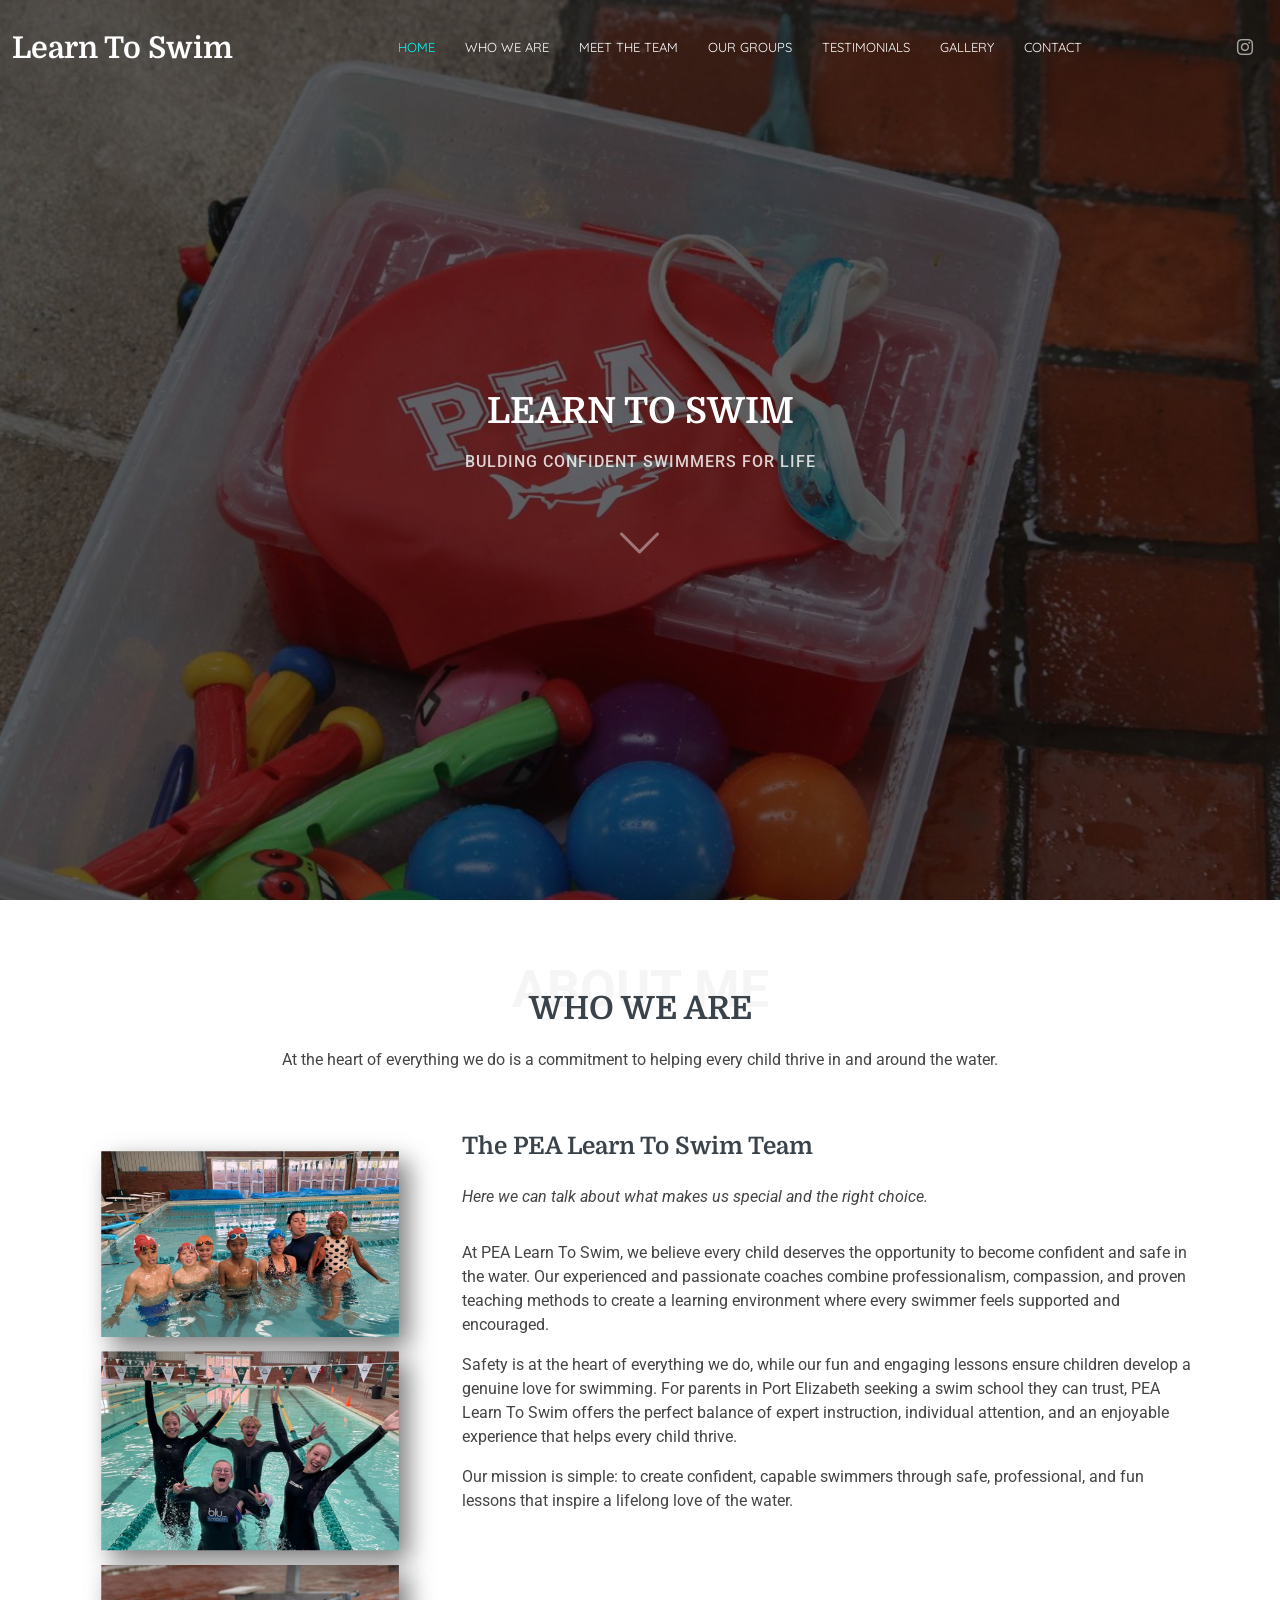
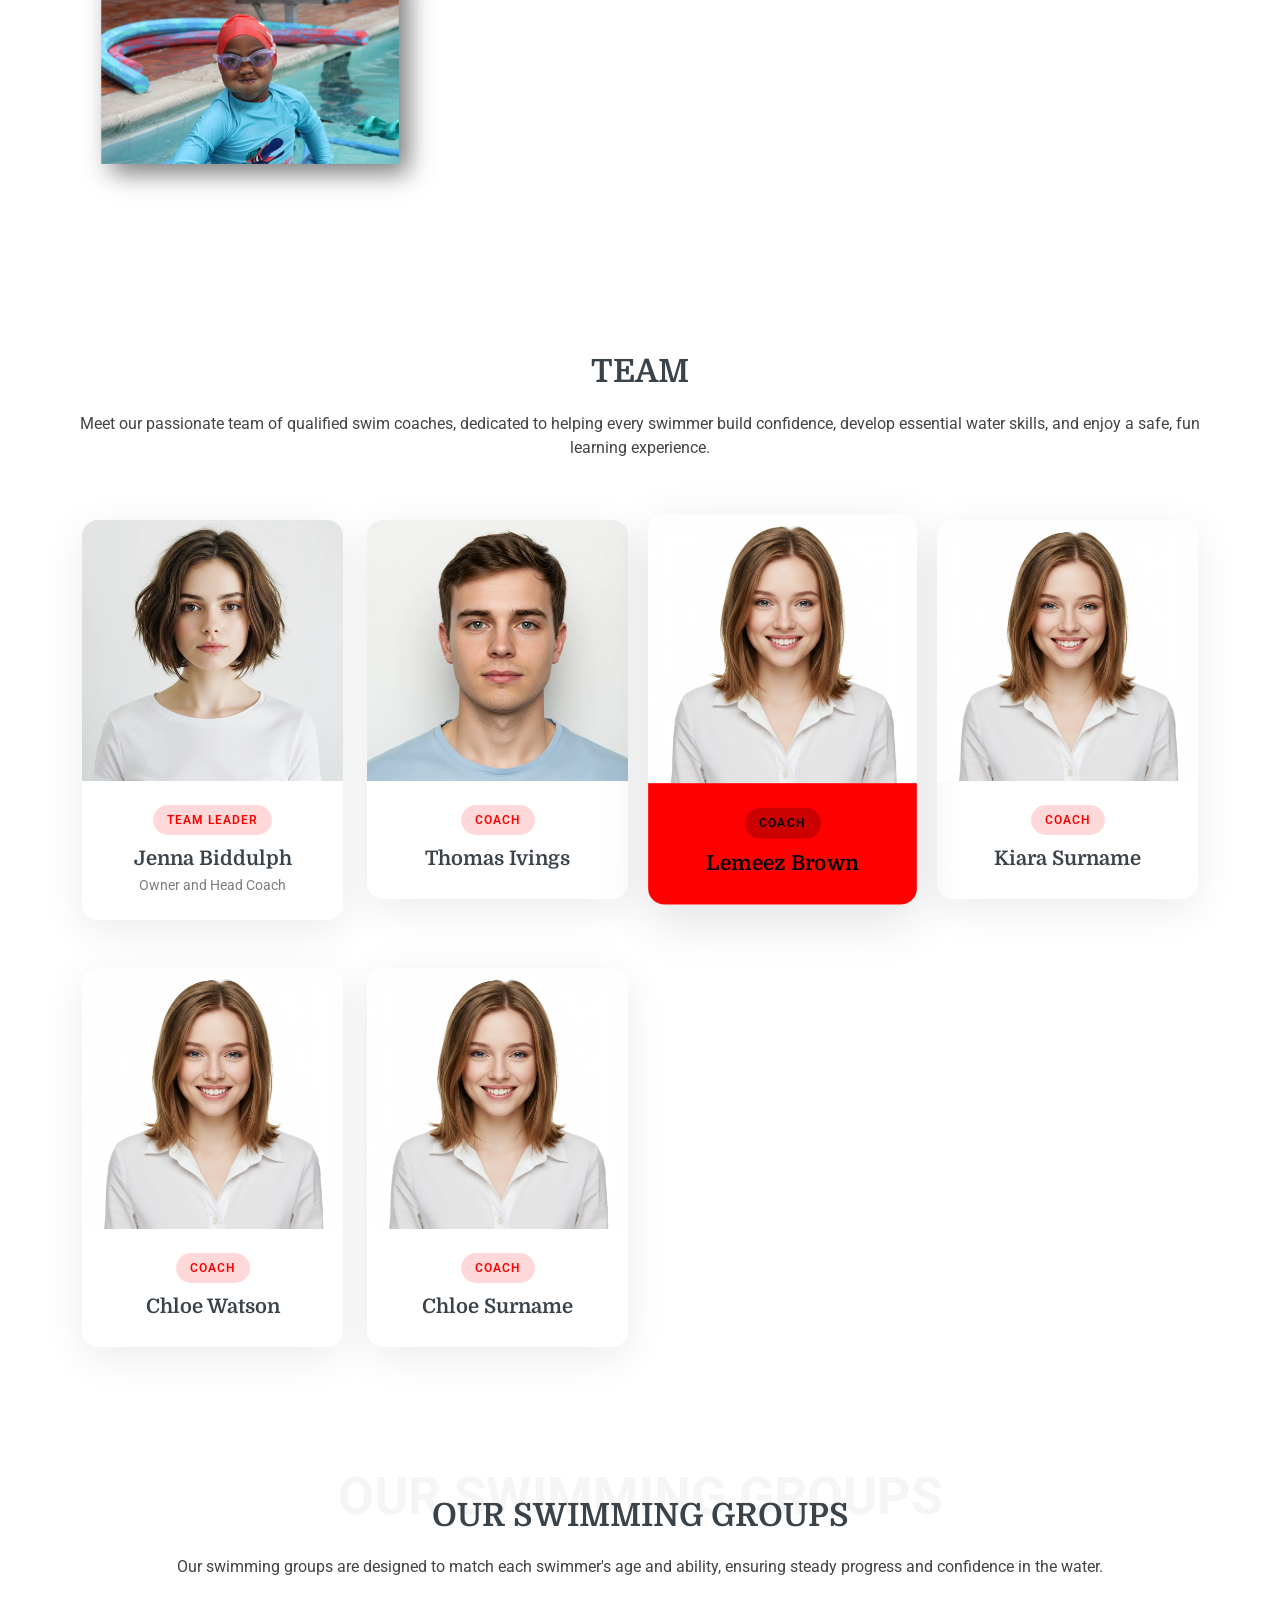
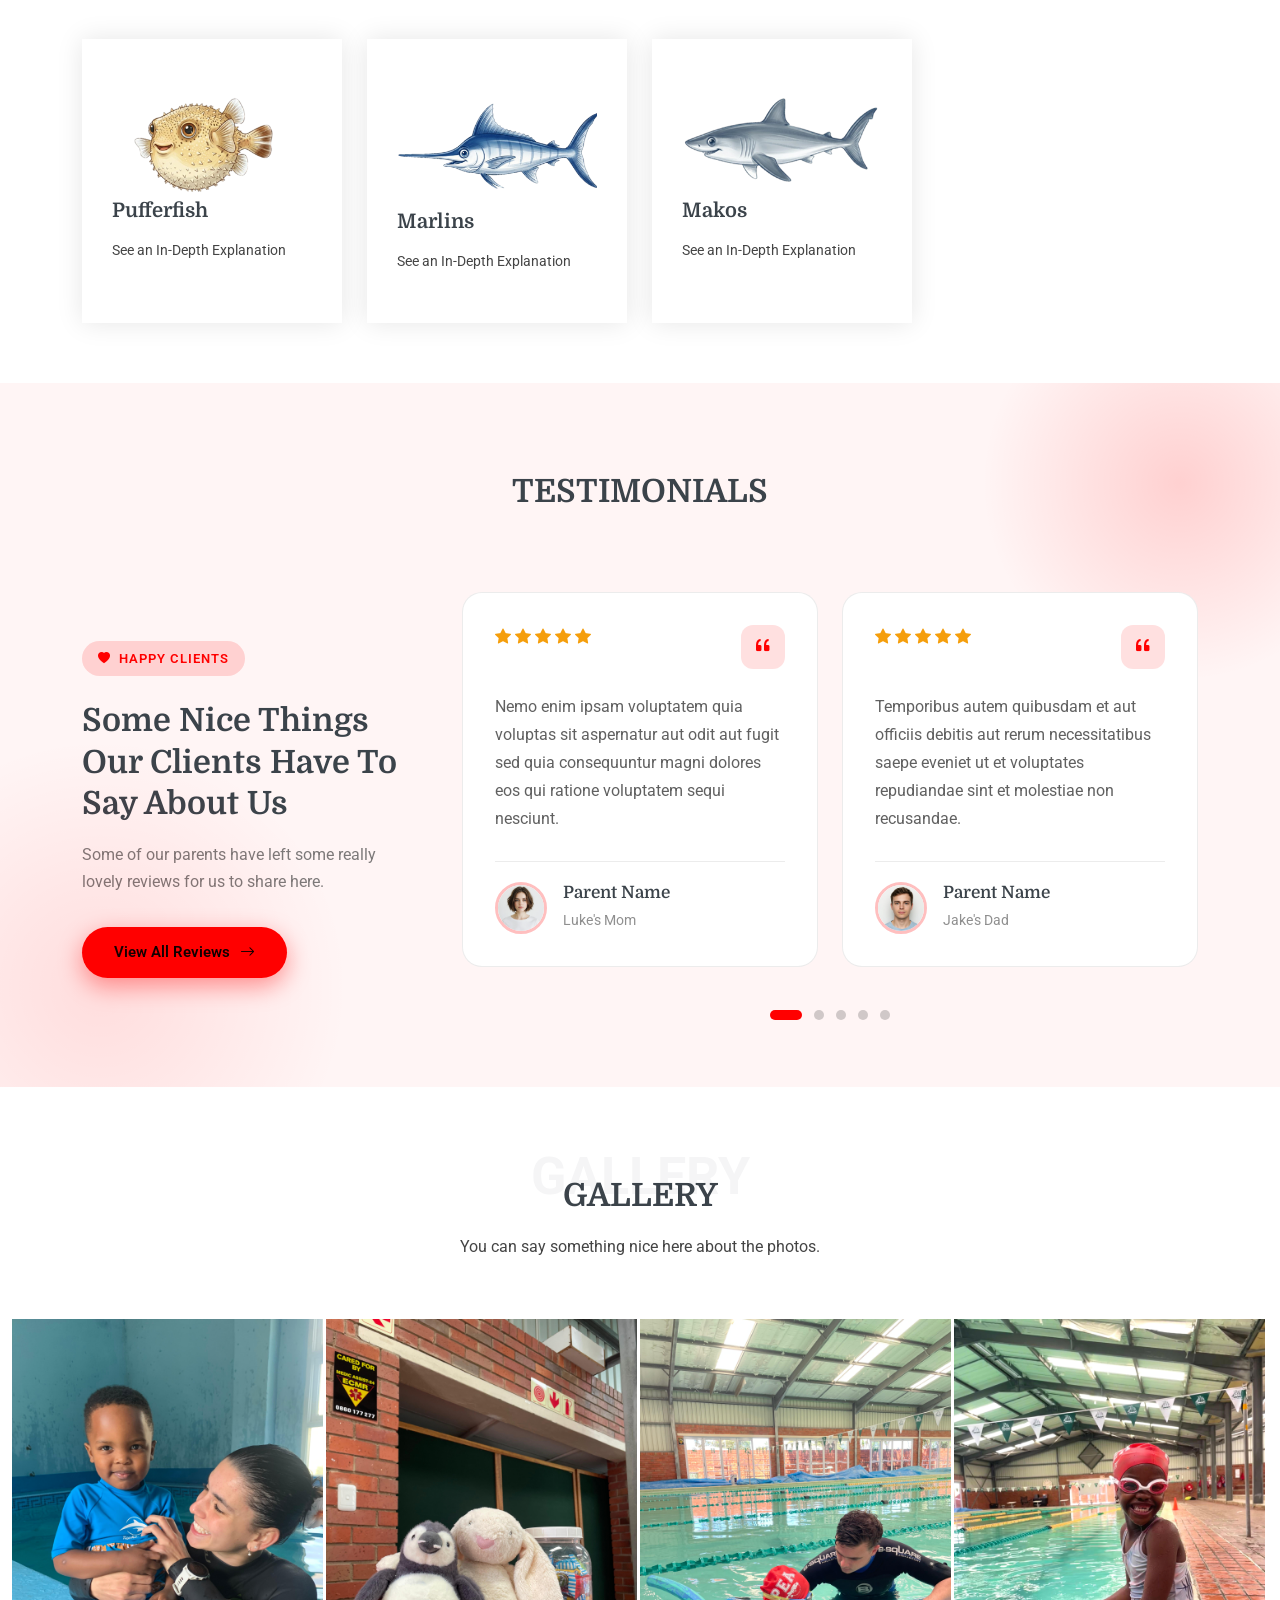
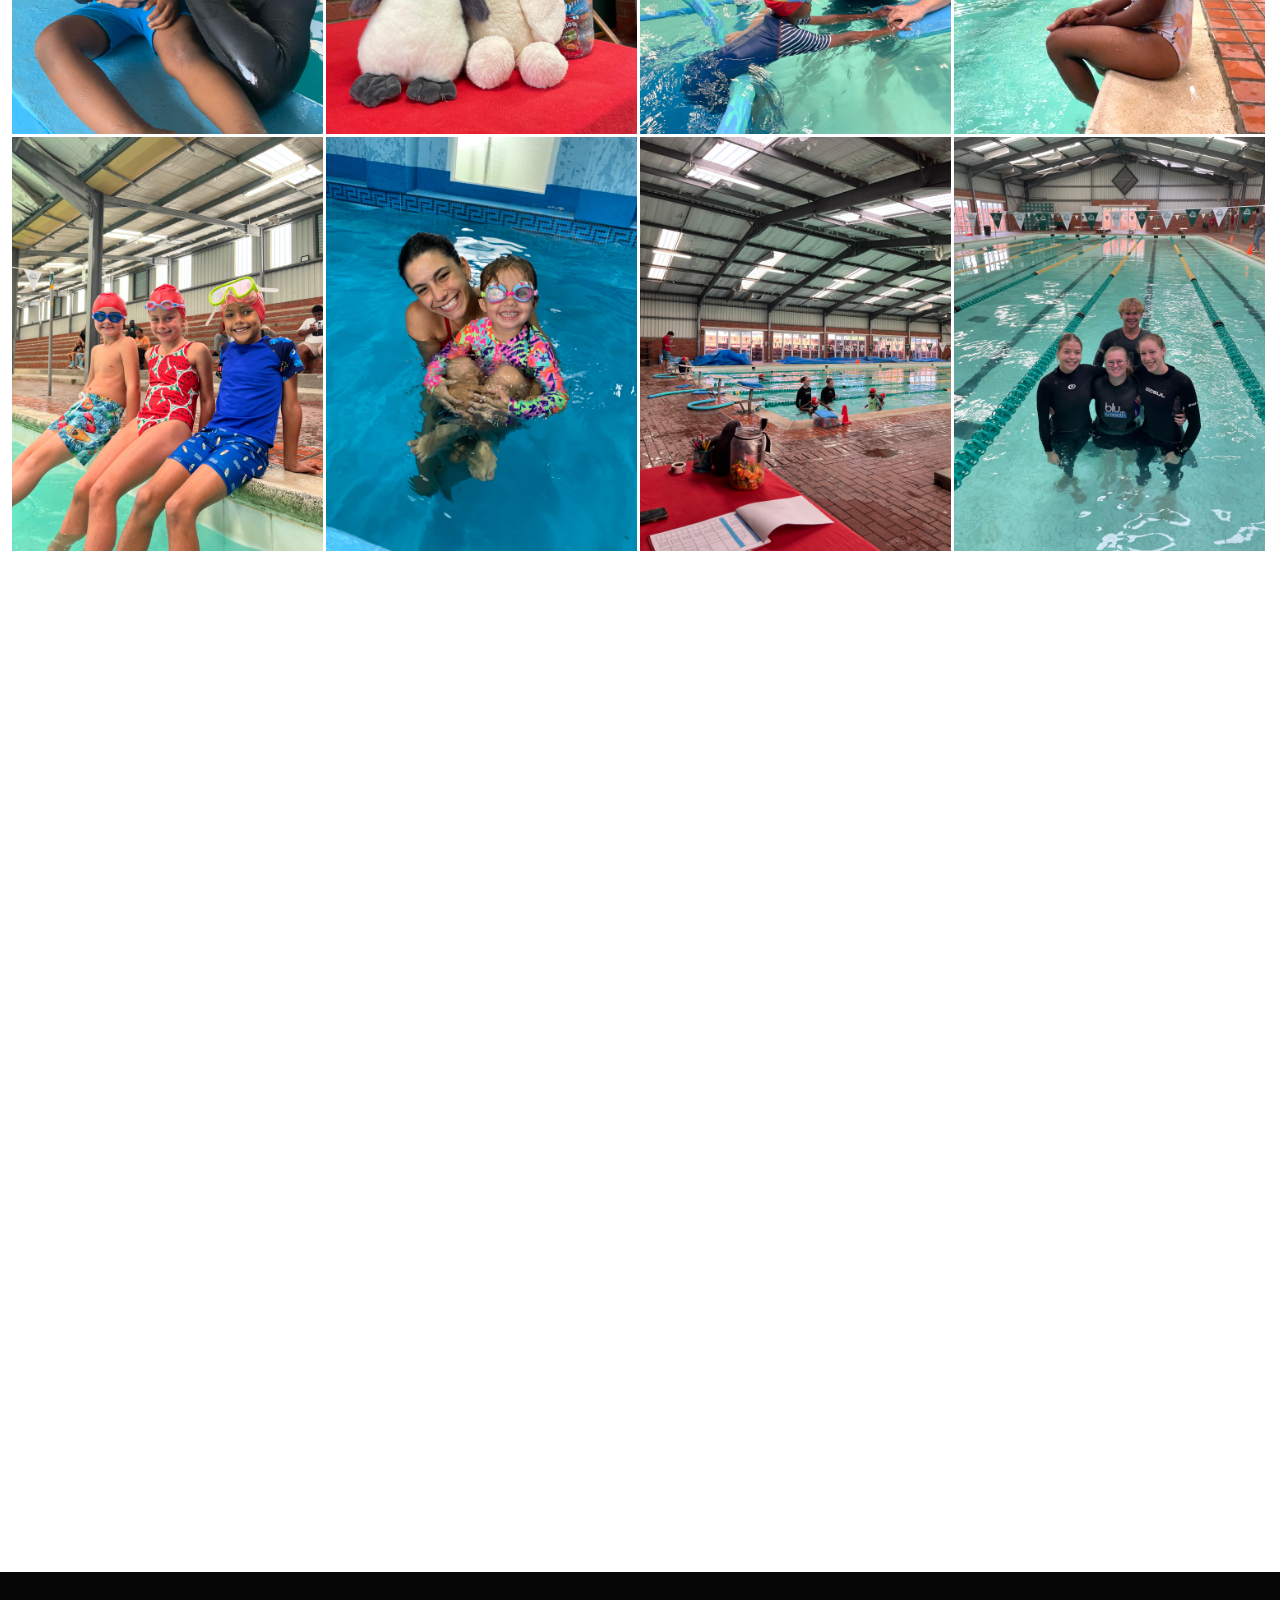
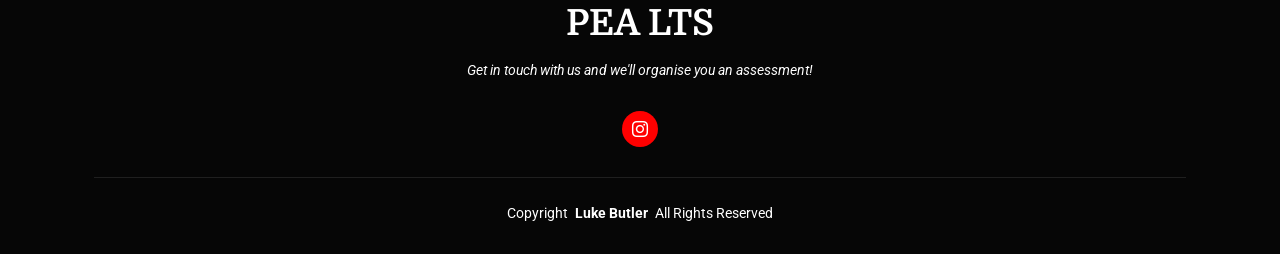
==== index.html @ 2eb9804d "first commit" ====
<!doctype html>
<html lang="en">
  <head>
    <meta charset="utf-8" />
    <meta content="width=device-width, initial-scale=1.0" name="viewport" />
    <title>PEA Learn To Swim</title>
    <meta name="description" content="" />
    <meta name="keywords" content="" />

    <!-- Favicons -->
    <link href="assets/img/iconPEA.png" rel="icon" />
    <link href="assets/img/iconPEA.png" rel="apple-touch-icon" />

    <!-- Fonts -->
    <link href="https://fonts.googleapis.com" rel="preconnect" />
    <link href="https://fonts.gstatic.com" rel="preconnect" crossorigin />
    <link
      href="https://fonts.googleapis.com/css2?family=Roboto:ital,wght@0,100;0,300;0,400;0,500;0,700;0,900;1,100;1,300;1,400;1,500;1,700;1,900&family=Quicksand:wght@300;400;500;600;700&family=Domine:wght@400;500;600;700&display=swap"
      rel="stylesheet"
    />

    <!-- Vendor CSS Files -->
    <link
      href="assets/vendor/bootstrap/css/bootstrap.min.css"
      rel="stylesheet"
    />
    <link
      href="assets/vendor/bootstrap-icons/bootstrap-icons.css"
      rel="stylesheet"
    />
    <link href="assets/vendor/aos/aos.css" rel="stylesheet" />
    <link href="assets/vendor/swiper/swiper-bundle.min.css" rel="stylesheet" />
    <link
      href="assets/vendor/glightbox/css/glightbox.min.css"
      rel="stylesheet"
    />

    <!-- Main CSS File -->
    <link href="assets/css/main.css" rel="stylesheet" />

    <!-- =======================================================
  * Template Name: Laura
  * Template URL: https://bootstrapmade.com/laura-free-creative-bootstrap-theme/
  * Updated: Aug 07 2024 with Bootstrap v5.3.3
  * Author: BootstrapMade.com
  * License: https://bootstrapmade.com/license/
  ======================================================== -->
  </head>

  <body class="index-page">
    <header id="header" class="header d-flex align-items-center fixed-top">
      <div
        class="container-fluid position-relative d-flex align-items-center justify-content-between"
      >
        <a
          href="index.html"
          class="logo d-flex align-items-center me-auto me-xl-0"
        >
          <!-- Uncomment the line below if you also wish to use an image logo -->
          <!-- <img src="assets/img/logo.png" alt=""> -->
          <h1 class="sitename">Learn To Swim</h1>
        </a>

        <nav id="navmenu" class="navmenu">
          <ul>
            <li><a href="#hero" class="active">Home</a></li>
            <li><a href="#about">Who We Are</a></li>
            <li><a href="#resume">Meet the Team</a></li>
            <li><a href="#services">Our Groups</a></li>
            <li><a href="#testimonials">Testimonials</a></li>
            <li><a href="#gallery">Gallery</a></li>
            <li><a href="#contact">Contact</a></li>
          </ul>
          <i class="mobile-nav-toggle d-xl-none bi bi-list"></i>
        </nav>

        <div class="header-social-links">
          <a
            href="https://www.instagram.com/pea_learn_to_swim/"
            class="instagram"
            ><i class="bi bi-instagram"></i
          ></a>
        </div>
      </div>
    </header>

    <main class="main">
      <!-- Hero Section -->
      <section id="hero" class="hero section dark-background">
        <img src="assets/img/big.jpeg" alt="" data-aos="fade-in" />

        <div
          class="container text-center"
          data-aos="fade-up"
          data-aos-delay="100"
        >
          <h2>LEARN TO SWIM</h2>
          <p>BULDING CONFIDENT SWIMMERS FOR LIFE</p>
          <a href="#about" class="btn-scroll" title="Scroll Down"
            ><i class="bi bi-chevron-down"></i
          ></a>
        </div>
      </section>
      <!-- /Hero Section -->

      <!-- About Section -->
      <section id="about" class="about section">
        <!-- Section Title -->
        <div class="container section-title" data-aos="fade-up">
          <span class="description-title">About me</span>
          <h2>Who We Are</h2>
          <p>
            At the heart of everything we do is a commitment to helping every
            child thrive in and around the water.
          </p>
        </div>
        <!-- End Section Title -->

        <div class="container" data-aos="fade-up" data-aos-delay="100">
          <div class="row gy-4 justify-content-center">
            <div class="col-lg-4">
              <img src="assets/img/aboutFull.png" class="img-fluid" alt="" />
            </div>
            <div class="col-lg-8 content">
              <h2>The PEA Learn To Swim Team</h2>
              <p class="fst-italic py-3">
                Here we can talk about what makes us special and the right
                choice.
              </p>
              <p>
                At PEA Learn To Swim, we believe every child deserves the
                opportunity to become confident and safe in the water. Our
                experienced and passionate coaches combine professionalism,
                compassion, and proven teaching methods to create a learning
                environment where every swimmer feels supported and encouraged.
              </p>
              <p>
                Safety is at the heart of everything we do, while our fun and
                engaging lessons ensure children develop a genuine love for
                swimming. For parents in Port Elizabeth seeking a swim school
                they can trust, PEA Learn To Swim offers the perfect balance of
                expert instruction, individual attention, and an enjoyable
                experience that helps every child thrive.
              </p>
              <p>
                Our mission is simple: to create confident, capable swimmers
                through safe, professional, and fun lessons that inspire a
                lifelong love of the water.
              </p>
            </div>
          </div>
        </div>
      </section>
      <!-- /About Section -->

      <!-- Team Section -->
      <section id="resume" class="team section">
        <!-- Section Title -->
        <div class="container section-title" data-aos="fade-up">
          <h2>Team</h2>
          <p>
            Meet our passionate team of qualified swim coaches, dedicated to
            helping every swimmer build confidence, develop essential water
            skills, and enjoy a safe, fun learning experience.
          </p>
        </div>
        <!-- End Section Title -->

        <div class="container" data-aos="fade-up" data-aos-delay="100">
          <div class="row gy-5">
            <!-- Team Member 1 -->
            <div
              class="col-lg-3 col-md-6"
              data-aos="fade-up"
              data-aos-delay="100"
            >
              <div class="team-card">
                <div class="member-img">
                  <img
                    src="assets/img/person/person-f-2.webp"
                    class="img-fluid"
                    alt="Team Member"
                  />
                  <div class="social-overlay">
                    <div class="social-links">
                      <a href="#"><i class="bi bi-instagram"></i></a>
                    </div>
                  </div>
                </div>
                <div class="member-info">
                  <span class="member-badge">Team Leader</span>
                  <h4>Jenna Biddulph</h4>
                  <p>Owner and Head Coach</p>
                </div>
              </div>
            </div>
            <!-- End Team Member -->

            <!-- Team Member 2 -->
            <div
              class="col-lg-3 col-md-6"
              data-aos="fade-up"
              data-aos-delay="200"
            >
              <div class="team-card">
                <div class="member-img">
                  <img
                    src="assets/img/person/person-m-5.webp"
                    class="img-fluid"
                    alt="Team Member"
                  />
                  <div class="social-overlay">
                    <div class="social-links">
                      <a href="#"><i class="bi bi-instagram"></i></a>
                    </div>
                  </div>
                </div>
                <div class="member-info">
                  <span class="member-badge">Coach</span>
                  <h4>Thomas Ivings</h4>
                </div>
              </div>
            </div>
            <!-- End Team Member -->

            <!-- Team Member 3 - Featured -->
            <div
              class="col-lg-3 col-md-6"
              data-aos="fade-up"
              data-aos-delay="300"
            >
              <div class="team-card featured">
                <div class="member-img">
                  <img
                    src="assets/img/person/person-f-7.webp"
                    class="img-fluid"
                    alt="Team Member"
                  />
                  <div class="social-overlay">
                    <div class="social-links">
                      <a href="#"><i class="bi bi-instagram"></i></a>
                    </div>
                  </div>
                </div>
                <div class="member-info">
                  <span class="member-badge">Coach</span>
                  <h4>Lemeez Brown</h4>
                </div>
              </div>
            </div>
            <!-- End Team Member -->

            <!-- Team Member 4 -->
            <div
              class="col-lg-3 col-md-6"
              data-aos="fade-up"
              data-aos-delay="400"
            >
              <div class="team-card">
                <div class="member-img">
                  <img
                    src="assets/img/person/person-f-7.webp"
                    class="img-fluid"
                    alt="Team Member"
                  />
                  <div class="social-overlay">
                    <div class="social-links">
                      <a href="#"><i class="bi bi-instagram"></i></a>
                    </div>
                  </div>
                </div>
                <div class="member-info">
                  <span class="member-badge">Coach</span>
                  <h4>Kiara Surname</h4>
                </div>
              </div>
            </div>
            <!-- End Team Member -->

            <div
              class="col-lg-3 col-md-6"
              data-aos="fade-up"
              data-aos-delay="600"
            >
              <div class="team-card">
                <div class="member-img">
                  <img
                    src="assets/img/person/person-f-7.webp"
                    class="img-fluid"
                    alt="Team Member"
                  />
                  <div class="social-overlay">
                    <div class="social-links">
                      <a href="#"><i class="bi bi-instagram"></i></a>
                    </div>
                  </div>
                </div>
                <div class="member-info">
                  <span class="member-badge">Coach</span>
                  <h4>Chloe Watson</h4>
                </div>
              </div>
            </div>
            <!-- End Team Member -->

            <div
              class="col-lg-3 col-md-6"
              data-aos="fade-up"
              data-aos-delay="600"
            >
              <div class="team-card">
                <div class="member-img">
                  <img
                    src="assets/img/person/person-f-7.webp"
                    class="img-fluid"
                    alt="Team Member"
                  />
                  <div class="social-overlay">
                    <div class="social-links">
                      <a href="#"><i class="bi bi-instagram"></i></a>
                    </div>
                  </div>
                </div>
                <div class="member-info">
                  <span class="member-badge">Coach</span>
                  <h4>Chloe Surname</h4>
                </div>
              </div>
            </div>
            <!-- End Team Member -->
          </div>
        </div>
      </section>
      <!-- /Team Section -->

      <!-- Services Section -->
      <section id="services" class="services section">
        <!-- Section Title -->
        <div class="container section-title" data-aos="fade-up">
          <span class="description-title">Our Swimming Groups</span>
          <h2>Our Swimming Groups</h2>
          <p>
            Our swimming groups are designed to match each swimmer's age and
            ability, ensuring steady progress and confidence in the water.
          </p>
        </div>
        <!-- End Section Title -->

        <div class="container">
          <div class="row gy-4">
            <div
              class="col-xl-3 col-md-6 d-flex"
              data-aos="fade-up"
              data-aos-delay="100"
            >
              <div class="service-item position-relative">
                <img src="assets/img/group1.png" width="200" />
                <h4>
                  <a href="portfolio-details.html" class="stretched-link"
                    >Pufferfish</a
                  >
                </h4>
                <p>See an In-Depth Explanation</p>
              </div>
            </div>
            <!-- End Service Item -->

            <div
              class="col-xl-3 col-md-6 d-flex"
              data-aos="fade-up"
              data-aos-delay="200"
            >
              <div class="service-item position-relative">
                <img src="assets/img/group2.png" width="200" />
                <h4>
                  <a href="portfolio-details2.html" class="stretched-link"
                    >Marlins</a
                  >
                </h4>
                <p>See an In-Depth Explanation</p>
              </div>
            </div>
            <!-- End Service Item -->

            <div
              class="col-xl-3 col-md-6 d-flex"
              data-aos="fade-up"
              data-aos-delay="300"
            >
              <div class="service-item position-relative">
                <img src="assets/img/group3.png" width="200" />
                <h4>
                  <a href="portfolio-details3.html" class="stretched-link"
                    >Makos</a
                  >
                </h4>
                <p>See an In-Depth Explanation</p>
              </div>
            </div>
            <!-- End Service Item -->
          </div>
        </div>
      </section>
      <!-- /Services Section -->

      <!-- Testimonials Section -->
      <section id="testimonials" class="testimonials section">
        <!-- Section Title -->
        <div class="container section-title" data-aos="fade-up">
          <h2>Testimonials</h2>
        </div>
        <!-- End Section Title -->

        <div class="container" data-aos="fade-up" data-aos-delay="100">
          <div class="row">
            <!-- Left Sidebar -->
            <div class="col-lg-4" data-aos="fade-right" data-aos-delay="150">
              <div class="testimonials-sidebar">
                <div class="sidebar-content">
                  <span class="satisfied-badge"
                    ><i class="bi bi-heart-fill"></i> Happy Clients</span
                  >
                  <h3>Some Nice Things Our Clients Have To Say About Us</h3>
                  <p>
                    Some of our parents have left some really lovely reviews for
                    us to share here.
                  </p>
                  <a href="#" class="btn-view-all"
                    >View All Reviews <i class="bi bi-arrow-right"></i
                  ></a>
                </div>
              </div>
            </div>
            <!-- End Left Sidebar -->

            <!-- Right Testimonials Slider -->
            <div class="col-lg-8" data-aos="fade-left" data-aos-delay="200">
              <div class="testimonials-carousel swiper init-swiper">
                <script type="application/json" class="swiper-config">
                  {
                    "loop": true,
                    "speed": 700,
                    "autoplay": {
                      "delay": 5000
                    },
                    "slidesPerView": 1,
                    "spaceBetween": 24,
                    "pagination": {
                      "el": ".swiper-pagination",
                      "type": "bullets",
                      "clickable": true
                    },
                    "breakpoints": {
                      "768": {
                        "slidesPerView": 2
                      }
                    }
                  }
                </script>

                <div class="swiper-wrapper">
                  <!-- Testimonial Card 1 -->
                  <div class="swiper-slide">
                    <div class="testimonial-card">
                      <div class="card-top">
                        <div class="stars">
                          <i class="bi bi-star-fill"></i>
                          <i class="bi bi-star-fill"></i>
                          <i class="bi bi-star-fill"></i>
                          <i class="bi bi-star-fill"></i>
                          <i class="bi bi-star-fill"></i>
                        </div>
                        <span class="quote-mark"
                          ><i class="bi bi-quote"></i
                        ></span>
                      </div>
                      <p class="testimonial-text">
                        Nemo enim ipsam voluptatem quia voluptas sit aspernatur
                        aut odit aut fugit sed quia consequuntur magni dolores
                        eos qui ratione voluptatem sequi nesciunt.
                      </p>
                      <div class="author-info">
                        <img
                          src="assets/img/person/person-f-2.webp"
                          alt="Client"
                          class="author-img"
                          loading="lazy"
                        />
                        <div class="author-details">
                          <h5>Parent Name</h5>
                          <span>Luke's Mom</span>
                        </div>
                      </div>
                    </div>
                  </div>
                  <!-- End Testimonial Card -->

                  <!-- Testimonial Card 2 -->
                  <div class="swiper-slide">
                    <div class="testimonial-card">
                      <div class="card-top">
                        <div class="stars">
                          <i class="bi bi-star-fill"></i>
                          <i class="bi bi-star-fill"></i>
                          <i class="bi bi-star-fill"></i>
                          <i class="bi bi-star-fill"></i>
                          <i class="bi bi-star-fill"></i>
                        </div>
                        <span class="quote-mark"
                          ><i class="bi bi-quote"></i
                        ></span>
                      </div>
                      <p class="testimonial-text">
                        Temporibus autem quibusdam et aut officiis debitis aut
                        rerum necessitatibus saepe eveniet ut et voluptates
                        repudiandae sint et molestiae non recusandae.
                      </p>
                      <div class="author-info">
                        <img
                          src="assets/img/person/person-m-5.webp"
                          alt="Client"
                          class="author-img"
                          loading="lazy"
                        />
                        <div class="author-details">
                          <h5>Parent Name</h5>
                          <span>Jake's Dad</span>
                        </div>
                      </div>
                    </div>
                  </div>
                  <!-- End Testimonial Card -->

                  <!-- Testimonial Card 3 -->
                  <div class="swiper-slide">
                    <div class="testimonial-card">
                      <div class="card-top">
                        <div class="stars">
                          <i class="bi bi-star-fill"></i>
                          <i class="bi bi-star-fill"></i>
                          <i class="bi bi-star-fill"></i>
                          <i class="bi bi-star-fill"></i>
                          <i class="bi bi-star-fill"></i>
                        </div>
                        <span class="quote-mark"
                          ><i class="bi bi-quote"></i
                        ></span>
                      </div>
                      <p class="testimonial-text">
                        Itaque earum rerum hic tenetur a sapiente delectus ut
                        aut reiciendis voluptatibus maiores alias consequatur
                        aut perferendis doloribus asperiores repellat.
                      </p>
                      <div class="author-info">
                        <img
                          src="assets/img/person/person-f-9.webp"
                          alt="Client"
                          class="author-img"
                          loading="lazy"
                        />
                        <div class="author-details">
                          <h5>Parent Name</h5>
                          <span>Cepho's Mom</span>
                        </div>
                      </div>
                    </div>
                  </div>
                  <!-- End Testimonial Card -->

                  <!-- Testimonial Card 4 -->
                  <div class="swiper-slide">
                    <div class="testimonial-card">
                      <div class="card-top">
                        <div class="stars">
                          <i class="bi bi-star-fill"></i>
                          <i class="bi bi-star-fill"></i>
                          <i class="bi bi-star-fill"></i>
                          <i class="bi bi-star-fill"></i>
                          <i class="bi bi-star-fill"></i>
                        </div>
                        <span class="quote-mark"
                          ><i class="bi bi-quote"></i
                        ></span>
                      </div>
                      <p class="testimonial-text">
                        Nam libero tempore cum soluta nobis est eligendi optio
                        cumque nihil impedit quo minus id quod maxime placeat
                        facere possimus omnis voluptas assumenda.
                      </p>
                      <div class="author-info">
                        <img
                          src="assets/img/person/person-m-11.webp"
                          alt="Client"
                          class="author-img"
                          loading="lazy"
                        />
                        <div class="author-details">
                          <h5>Parent Name</h5>
                          <span>Lino's Dad</span>
                        </div>
                      </div>
                    </div>
                  </div>
                  <!-- End Testimonial Card -->

                  <!-- Testimonial Card 5 -->
                  <div class="swiper-slide">
                    <div class="testimonial-card">
                      <div class="card-top">
                        <div class="stars">
                          <i class="bi bi-star-fill"></i>
                          <i class="bi bi-star-fill"></i>
                          <i class="bi bi-star-fill"></i>
                          <i class="bi bi-star-fill"></i>
                          <i class="bi bi-star-fill"></i>
                        </div>
                        <span class="quote-mark"
                          ><i class="bi bi-quote"></i
                        ></span>
                      </div>
                      <p class="testimonial-text">
                        Ut enim ad minima veniam quis nostrum exercitationem
                        ullam corporis suscipit laboriosam nisi ut aliquid ex ea
                        commodi consequatur reprehenderit.
                      </p>
                      <div class="author-info">
                        <img
                          src="assets/img/person/person-f-14.webp"
                          alt="Client"
                          class="author-img"
                          loading="lazy"
                        />
                        <div class="author-details">
                          <h5>Parent Name</h5>
                          <span>Sipho's Dad</span>
                        </div>
                      </div>
                    </div>
                  </div>
                  <!-- End Testimonial Card -->
                </div>

                <div class="swiper-pagination"></div>
              </div>
            </div>
            <!-- End Right Testimonials Slider -->
          </div>
        </div>
      </section>
      <!-- /Testimonials Section -->

      <!-- Gallery Section -->
      <section id="gallery" class="gallery section">
        <!-- Section Title -->
        <div class="container section-title" data-aos="fade-up">
          <span class="description-title">Gallery</span>
          <h2>Gallery</h2>
          <p>You can say something nice here about the photos.</p>
        </div>
        <!-- End Section Title -->

        <div class="container-fluid" data-aos="fade-up" data-aos-delay="100">
          <div class="row g-0">
            <div class="col-lg-3 col-md-4">
              <div class="gallery-item">
                <a
                  href="assets/img/gallery/g1.jpeg"
                  class="glightbox"
                  data-gallery="images-gallery"
                >
                  <img
                    src="assets/img/gallery/g1.jpeg"
                    alt=""
                    class="img-fluid"
                  />
                </a>
              </div>
            </div>
            <!-- End Gallery Item -->

            <div class="col-lg-3 col-md-4">
              <div class="gallery-item">
                <a
                  href="assets/img/gallery/g2.jpeg"
                  class="glightbox"
                  data-gallery="images-gallery"
                >
                  <img
                    src="assets/img/gallery/g2.jpeg"
                    alt=""
                    class="img-fluid"
                  />
                </a>
              </div>
            </div>
            <!-- End Gallery Item -->

            <div class="col-lg-3 col-md-4">
              <div class="gallery-item">
                <a
                  href="assets/img/gallery/g3.jpeg"
                  class="glightbox"
                  data-gallery="images-gallery"
                >
                  <img
                    src="assets/img/gallery/g3.jpeg"
                    alt=""
                    class="img-fluid"
                  />
                </a>
              </div>
            </div>
            <!-- End Gallery Item -->

            <div class="col-lg-3 col-md-4">
              <div class="gallery-item">
                <a
                  href="assets/img/gallery/g4.jpeg"
                  class="glightbox"
                  data-gallery="images-gallery"
                >
                  <img
                    src="assets/img/gallery/g4.jpeg"
                    alt=""
                    class="img-fluid"
                  />
                </a>
              </div>
            </div>
            <!-- End Gallery Item -->

            <div class="col-lg-3 col-md-4">
              <div class="gallery-item">
                <a
                  href="assets/img/gallery/g5.jpeg"
                  class="glightbox"
                  data-gallery="images-gallery"
                >
                  <img
                    src="assets/img/gallery/g5.jpeg"
                    alt=""
                    class="img-fluid"
                  />
                </a>
              </div>
            </div>
            <!-- End Gallery Item -->

            <div class="col-lg-3 col-md-4">
              <div class="gallery-item">
                <a
                  href="assets/img/gallery/g6.jpeg"
                  class="glightbox"
                  data-gallery="images-gallery"
                >
                  <img
                    src="assets/img/gallery/g6.jpeg"
                    alt=""
                    class="img-fluid"
                  />
                </a>
              </div>
            </div>
            <!-- End Gallery Item -->

            <div class="col-lg-3 col-md-4">
              <div class="gallery-item">
                <a
                  href="assets/img/gallery/g7.jpeg"
                  class="glightbox"
                  data-gallery="images-gallery"
                >
                  <img
                    src="assets/img/gallery/g7.jpeg"
                    alt=""
                    class="img-fluid"
                  />
                </a>
              </div>
            </div>
            <!-- End Gallery Item -->

            <div class="col-lg-3 col-md-4">
              <div class="gallery-item">
                <a
                  href="assets/img/gallery/g8.jpeg"
                  class="glightbox"
                  data-gallery="images-gallery"
                >
                  <img
                    src="assets/img/gallery/g8.jpeg"
                    alt=""
                    class="img-fluid"
                  />
                </a>
              </div>
            </div>
            <!-- End Gallery Item -->
          </div>
        </div>
      </section>
      <!-- /Gallery Section -->

      <!-- Contact Section -->
      <section id="contact" class="contact section">
        <!-- Section Title -->
        <div class="container section-title" data-aos="fade-up">
          <span class="description-title">Contact</span>
          <h2>Contact</h2>
          <p>
            Get in touch with us via the WhatsApp widget and we'll help you from
            there.
          </p>
        </div>
        <!-- End Section Title -->

        <div class="container" data-aos="fade-up" data-aos-delay="100">
          <div class="row gy-4" data-aos="fade-up" data-aos-delay="200">
            <div class="col-lg-4">
              <div
                class="info-item d-flex flex-column justify-content-center align-items-center"
              >
                <i class="bi bi-geo-alt"></i>
                <h3>Address</h3>
                <p>90 Willet St, Newton Park, Gqeberha, 6045</p>
              </div>
            </div>
            <!-- End Info Item -->

            <div class="col-lg-4">
              <div
                class="info-item d-flex flex-column justify-content-center align-items-center info-item-borders"
              >
                <i class="bi bi-telephone"></i>
                <h3>Call Us</h3>
                <p>+1 5589 55488 55</p>
              </div>
            </div>
            <!-- End Info Item -->

            <div class="col-lg-4">
              <div
                class="info-item d-flex flex-column justify-content-center align-items-center"
              >
                <i class="bi bi-envelope"></i>
                <h3>Email Us</h3>
                <p>info@example.com</p>
              </div>
            </div>
            <!-- End Info Item -->
          </div>

          <br /><br />
          <h3 class="resume-title" style="text-align: center">
            Herbert Hurd Pool
          </h3>
          <div class="info-item d-flex" data-aos="fade-up" data-aos-delay="200">
            <iframe
              src="https://www.google.com/maps/embed?pb=!1m18!1m12!1m3!1d3309.6563592055145!2d25.55716507481496!3d-33.949965523265874!2m3!1f0!2f0!3f0!3m2!1i1024!2i768!4f13.1!3m3!1m2!1s0x1e7ad17bd1a81759%3A0x65ab6455d20bf05a!2spea%20swim%20club!5e0!3m2!1sen!2sza!4v1732189565968!5m2!1sen!2sza"
              width="100%"
              height="450"
              style="border: 0"
              allowfullscreen=""
              loading="lazy"
              referrerpolicy="no-referrer-when-downgrade"
            ></iframe>
          </div>
        </div>
      </section>
      <!-- /Contact Section -->
    </main>

    <footer id="footer" class="footer position-relative dark-background">
      <div class="container">
        <h3 class="sitename">PEA LTS<br /></h3>
        <p>Get in touch with us and we'll organise you an assessment!</p>
        <div class="social-links d-flex justify-content-center">
          <a href="https://www.instagram.com/pea_learn_to_swim/"
            ><i class="bi bi-instagram"></i
          ></a>
        </div>
        <div class="container">
          <div class="copyright">
            <span>Copyright</span>
            <strong class="px-1 sitename">Luke Butler</strong>
            <span>All Rights Reserved</span>
          </div>
        </div>
      </div>
    </footer>

    <!-- Scroll Top -->
    <a
      href="#"
      id="scroll-top"
      class="scroll-top d-flex align-items-center justify-content-center"
      ><i class="bi bi-arrow-up-short"></i
    ></a>

    <!-- Preloader -->
    <div id="preloader"></div>

    <!-- Vendor JS Files -->
    <script src="assets/vendor/bootstrap/js/bootstrap.bundle.min.js"></script>
    <script src="assets/vendor/php-email-form/validate.js"></script>
    <script src="assets/vendor/aos/aos.js"></script>
    <script src="assets/vendor/swiper/swiper-bundle.min.js"></script>
    <script src="assets/vendor/glightbox/js/glightbox.min.js"></script>
    <script src="assets/vendor/imagesloaded/imagesloaded.pkgd.min.js"></script>
    <script src="assets/vendor/isotope-layout/isotope.pkgd.min.js"></script>

    <!-- Main JS File -->
    <script src="assets/js/main.js"></script>
  </body>
</html>
---- assets/css/main.css ----
/**
* Template Name: Laura
* Template URL: https://bootstrapmade.com/laura-free-creative-bootstrap-theme/
* Updated: Aug 07 2024 with Bootstrap v5.3.3
* Author: BootstrapMade.com
* License: https://bootstrapmade.com/license/
*/

/*--------------------------------------------------------------
# Font & Color Variables
# Help: https://bootstrapmade.com/color-system/
--------------------------------------------------------------*/
/* Fonts */
:root {
  --default-font: "Roboto",  system-ui, -apple-system, "Segoe UI", Roboto, "Helvetica Neue", Arial, "Noto Sans", "Liberation Sans", sans-serif, "Apple Color Emoji", "Segoe UI Emoji", "Segoe UI Symbol", "Noto Color Emoji";
  --heading-font: "Domine",  sans-serif;
  --nav-font: "Quicksand",  sans-serif;
}

/* Global Colors - The following color variables are used throughout the website. Updating them here will change the color scheme of the entire website */
:root { 
  --background-color: #ffffff; /* Background color for the entire website, including individual sections */
  --default-color: #444444; /* Default color used for the majority of the text content across the entire website */
  --heading-color: #3b434a; /* Color for headings, subheadings and title throughout the website */
  --accent-color: red; /* Accent color that represents your brand on the website. It's used for buttons, links, and other elements that need to stand out */
  --surface-color: #ffffff; /* The surface color is used as a background of boxed elements within sections, such as cards, icon boxes, or other elements that require a visual separation from the global background. */
  --contrast-color: #000000; /* Contrast color for text, ensuring readability against backgrounds of accent, heading, or default colors. */
}

/* Nav Menu Colors - The following color variables are used specifically for the navigation menu. They are separate from the global colors to allow for more customization options */
:root {
  --nav-color: #ffffff;  /* The default color of the main navmenu links */
  --nav-hover-color: aqua; /* Applied to main navmenu links when they are hovered over or active */
  --nav-mobile-background-color: #ffffff; /* Used as the background color for mobile navigation menu */
  --nav-dropdown-background-color: #ffffff; /* Used as the background color for dropdown items that appear when hovering over primary navigation items */
  --nav-dropdown-color: #444444; /* Used for navigation links of the dropdown items in the navigation menu. */
  --nav-dropdown-hover-color: aqua; /* Similar to --nav-hover-color, this color is applied to dropdown navigation links when they are hovered over. */
}

/* Color Presets - These classes override global colors when applied to any section or element, providing reuse of the sam color scheme. */

.light-background {
  --background-color: #f9f9f9;
  --surface-color: #ffffff;
}

.dark-background {
  --background-color: #060606;
  --default-color: #ffffff;
  --heading-color: #ffffff;
  --surface-color: #252525;
  --contrast-color: #ffffff;
}

/* Smooth scroll */
:root {
  scroll-behavior: smooth;
}

/*--------------------------------------------------------------
# General Styling & Shared Classes
--------------------------------------------------------------*/
body {
  color: var(--default-color);
  background-color: var(--background-color);
  font-family: var(--default-font);
}

a {
  color: var(--accent-color);
  text-decoration: none;
  transition: 0.3s;
}

a:hover {
  color: color-mix(in srgb, var(--accent-color), transparent 25%);
  text-decoration: none;
}

h1,
h2,
h3,
h4,
h5,
h6 {
  color: var(--heading-color);
  font-family: var(--heading-font);
}

/* PHP Email Form Messages
------------------------------*/
.php-email-form .error-message {
  display: none;
  background: #df1529;
  color: #ffffff;
  text-align: left;
  padding: 15px;
  margin-bottom: 24px;
  font-weight: 600;
}

.php-email-form .sent-message {
  display: none;
  color: #ffffff;
  background: #059652;
  text-align: center;
  padding: 15px;
  margin-bottom: 24px;
  font-weight: 600;
}

.php-email-form .loading {
  display: none;
  background: var(--surface-color);
  text-align: center;
  padding: 15px;
  margin-bottom: 24px;
}

.php-email-form .loading:before {
  content: "";
  display: inline-block;
  border-radius: 50%;
  width: 24px;
  height: 24px;
  margin: 0 10px -6px 0;
  border: 3px solid var(--accent-color);
  border-top-color: var(--surface-color);
  animation: php-email-form-loading 1s linear infinite;
}

@keyframes php-email-form-loading {
  0% {
    transform: rotate(0deg);
  }

  100% {
    transform: rotate(360deg);
  }
}

/*--------------------------------------------------------------
# Global Header
--------------------------------------------------------------*/
.header {
  --background-color: rgba(0, 0, 0, 0);
  --default-color: #ffffff;
  --heading-color: #ffffff;
  color: var(--default-color);
  background-color: var(--background-color);
  padding: 20px 0;
  transition: all 0.5s;
  z-index: 997;
}

.header .logo {
  line-height: 1;
}

.header .logo img {
  max-height: 36px;
  margin-right: 8px;
}

.header .logo h1 {
  font-size: 30px;
  margin: 0;
  font-weight: 700;
  color: var(--heading-color);
}

.header .header-social-links {
  padding-right: 15px;
}

.header .header-social-links a {
  color: color-mix(in srgb, var(--default-color), transparent 40%);
  padding-left: 6px;
  display: inline-block;
  transition: 0.3s;
  font-size: 16px;
}

.header .header-social-links a:hover {
  color: var(--accent-color);
}

.header .header-social-links a i {
  line-height: 0px;
}

@media (max-width: 1200px) {
  .header .logo {
    order: 1;
  }

  .header .header-social-links {
    order: 2;
  }

  .header .navmenu {
    order: 3;
  }
}

.scrolled .header {
  box-shadow: 0px 0 18px rgba(0, 0, 0, 0.1);
  padding: 12px 0;
}

/* Global Header on Scroll
------------------------------*/
.scrolled .header {
  --background-color: rgba(0, 0, 0, 0.8);
}

/*--------------------------------------------------------------
# Navigation Menu
--------------------------------------------------------------*/
/* Navmenu - Desktop */
@media (min-width: 1200px) {
  .navmenu {
    padding: 0;
  }

  .navmenu ul {
    margin: 0;
    padding: 0;
    display: flex;
    list-style: none;
    align-items: center;
  }

  .navmenu li {
    position: relative;
  }

  .navmenu a,
  .navmenu a:focus {
    color: var(--nav-color);
    padding: 18px 15px;
    font-size: 13px;
    text-transform: uppercase;
    font-family: var(--nav-font);
    font-weight: 400;
    display: flex;
    align-items: center;
    justify-content: space-between;
    white-space: nowrap;
    transition: 0.3s;
  }

  .navmenu a i,
  .navmenu a:focus i {
    font-size: 12px;
    line-height: 0;
    margin-left: 5px;
    transition: 0.3s;
  }

  .navmenu li:last-child a {
    padding-right: 0;
  }

  .navmenu li:hover>a,
  .navmenu .active,
  .navmenu .active:focus {
    color: var(--nav-hover-color);
  }

  .navmenu .dropdown ul {
    margin: 0;
    padding: 10px 0;
    background: var(--nav-dropdown-background-color);
    display: block;
    position: absolute;
    visibility: hidden;
    left: 14px;
    top: 130%;
    opacity: 0;
    transition: 0.3s;
    border-radius: 4px;
    z-index: 99;
    box-shadow: 0px 0px 30px rgba(0, 0, 0, 0.1);
  }

  .navmenu .dropdown ul li {
    min-width: 200px;
  }

  .navmenu .dropdown ul a {
    padding: 10px 20px;
    font-size: 15px;
    text-transform: none;
    color: var(--nav-dropdown-color);
  }

  .navmenu .dropdown ul a i {
    font-size: 12px;
  }

  .navmenu .dropdown ul a:hover,
  .navmenu .dropdown ul .active:hover,
  .navmenu .dropdown ul li:hover>a {
    color: var(--nav-dropdown-hover-color);
  }

  .navmenu .dropdown:hover>ul {
    opacity: 1;
    top: 100%;
    visibility: visible;
  }

  .navmenu .dropdown .dropdown ul {
    top: 0;
    left: -90%;
    visibility: hidden;
  }

  .navmenu .dropdown .dropdown:hover>ul {
    opacity: 1;
    top: 0;
    left: -100%;
    visibility: visible;
  }
}

/* Navmenu - Mobile */
@media (max-width: 1199px) {
  .mobile-nav-toggle {
    color: var(--nav-color);
    font-size: 28px;
    line-height: 0;
    margin-right: 10px;
    cursor: pointer;
    transition: color 0.3s;
  }

  .navmenu {
    padding: 0;
    z-index: 9997;
  }

  .navmenu ul {
    display: none;
    list-style: none;
    position: absolute;
    inset: 60px 20px 20px 20px;
    padding: 10px 0;
    margin: 0;
    border-radius: 6px;
    background-color: var(--nav-mobile-background-color);
    overflow-y: auto;
    transition: 0.3s;
    z-index: 9998;
    box-shadow: 0px 0px 30px rgba(0, 0, 0, 0.1);
  }

  .navmenu a,
  .navmenu a:focus {
    color: var(--nav-dropdown-color);
    padding: 10px 20px;
    font-family: var(--nav-font);
    font-size: 17px;
    font-weight: 500;
    display: flex;
    align-items: center;
    justify-content: space-between;
    white-space: nowrap;
    transition: 0.3s;
  }

  .navmenu a i,
  .navmenu a:focus i {
    font-size: 12px;
    line-height: 0;
    margin-left: 5px;
    width: 30px;
    height: 30px;
    display: flex;
    align-items: center;
    justify-content: center;
    border-radius: 50%;
    transition: 0.3s;
    background-color: color-mix(in srgb, var(--accent-color), transparent 90%);
  }

  .navmenu a i:hover,
  .navmenu a:focus i:hover {
    background-color: var(--accent-color);
    color: var(--contrast-color);
  }

  .navmenu a:hover,
  .navmenu .active,
  .navmenu .active:focus {
    color: var(--nav-dropdown-hover-color);
  }

  .navmenu .active i,
  .navmenu .active:focus i {
    background-color: var(--accent-color);
    color: var(--contrast-color);
    transform: rotate(180deg);
  }

  .navmenu .dropdown ul {
    position: static;
    display: none;
    z-index: 99;
    padding: 10px 0;
    margin: 10px 20px;
    background-color: var(--nav-dropdown-background-color);
    border: 1px solid color-mix(in srgb, var(--default-color), transparent 90%);
    box-shadow: none;
    transition: all 0.5s ease-in-out;
  }

  .navmenu .dropdown ul ul {
    background-color: rgba(33, 37, 41, 0.1);
  }

  .navmenu .dropdown>.dropdown-active {
    display: block;
    background-color: rgba(33, 37, 41, 0.03);
  }

  .mobile-nav-active {
    overflow: hidden;
  }

  .mobile-nav-active .mobile-nav-toggle {
    color: #fff;
    position: absolute;
    font-size: 32px;
    top: 15px;
    right: 15px;
    margin-right: 0;
    z-index: 9999;
  }

  .mobile-nav-active .navmenu {
    position: fixed;
    overflow: hidden;
    inset: 0;
    background: rgba(33, 37, 41, 0.8);
    transition: 0.3s;
  }

  .mobile-nav-active .navmenu>ul {
    display: block;
  }
}

/*--------------------------------------------------------------
# Global Footer
--------------------------------------------------------------*/
.footer {
  color: var(--default-color);
  background-color: var(--background-color);
  font-size: 14px;
  text-align: center;
  padding: 30px 0;
  position: relative;
}

.footer h3 {
  font-size: 36px;
  font-weight: 700;
  position: relative;
  padding: 0;
  margin: 0 0 15px 0;
}

.footer p {
  font-size: 15;
  font-style: italic;
  padding: 0;
  margin: 0 0 30px 0;
}

.footer .social-links {
  margin: 0 0 30px 0;
}

.footer .social-links a {
  font-size: 16px;
  display: flex;
  align-items: center;
  justify-content: center;
  background: var(--accent-color);
  color: var(--contrast-color);
  line-height: 1;
  margin: 0 4px;
  border-radius: 50%;
  text-align: center;
  width: 36px;
  height: 36px;
  transition: 0.3s;
}

.footer .social-links a:hover {
  background: color-mix(in srgb, var(--accent-color), transparent 20%);
  text-decoration: none;
}

.footer .copyright {
  padding-top: 25px;
  border-top: 1px solid color-mix(in srgb, var(--default-color), transparent 90%);
}

.footer .credits {
  font-size: 13px;
  padding-top: 5px;
}

/*--------------------------------------------------------------
# Preloader
--------------------------------------------------------------*/
#preloader {
  position: fixed;
  inset: 0;
  z-index: 999999;
  overflow: hidden;
  background: var(--background-color);
  transition: all 0.6s ease-out;
}

#preloader:before {
  content: "";
  position: fixed;
  top: calc(50% - 30px);
  left: calc(50% - 30px);
  border: 6px solid #ffffff;
  border-color: var(--accent-color) transparent var(--accent-color) transparent;
  border-radius: 50%;
  width: 60px;
  height: 60px;
  animation: animate-preloader 1.5s linear infinite;
}

@keyframes animate-preloader {
  0% {
    transform: rotate(0deg);
  }

  100% {
    transform: rotate(360deg);
  }
}

/*--------------------------------------------------------------
# Scroll Top Button
--------------------------------------------------------------*/
.scroll-top {
  position: fixed;
  visibility: hidden;
  opacity: 0;
  right: 15px;
  bottom: -15px;
  z-index: 99999;
  background-color: var(--accent-color);
  width: 44px;
  height: 44px;
  border-radius: 50px;
  transition: all 0.4s;
}

.scroll-top i {
  font-size: 24px;
  color: var(--contrast-color);
  line-height: 0;
}

.scroll-top:hover {
  background-color: color-mix(in srgb, var(--accent-color), transparent 20%);
  color: var(--contrast-color);
}

.scroll-top.active {
  visibility: visible;
  opacity: 1;
  bottom: 15px;
}

/*--------------------------------------------------------------
# Disable aos animation delay on mobile devices
--------------------------------------------------------------*/
@media screen and (max-width: 768px) {
  [data-aos-delay] {
    transition-delay: 0 !important;
  }
}

/*--------------------------------------------------------------
# Global Page Titles & Breadcrumbs
--------------------------------------------------------------*/
.page-title {
  color: var(--default-color);
  background-color: var(--background-color);
  background-size: cover;
  background-position: center;
  background-repeat: no-repeat;
  padding: 160px 0 80px 0;
  text-align: center;
  position: relative;
}

.page-title h1 {
  font-size: 42px;
  font-weight: 700;
  margin-bottom: 10px;
}

.page-title .breadcrumbs ol {
  display: flex;
  flex-wrap: wrap;
  list-style: none;
  justify-content: center;
  padding: 0;
  margin: 0;
  font-size: 16px;
  font-weight: 400;
}

.page-title .breadcrumbs ol li+li {
  padding-left: 10px;
}

.page-title .breadcrumbs ol li+li::before {
  content: "/";
  display: inline-block;
  padding-right: 10px;
  color: color-mix(in srgb, var(--default-color), transparent 50%);
}

/*--------------------------------------------------------------
# Global Sections
--------------------------------------------------------------*/
section,
.section {
  color: var(--default-color);
  background-color: var(--background-color);
  padding: 60px 0;
  scroll-margin-top: 80px;
  overflow: clip;
}

@media (max-width: 1199px) {

  section,
  .section {
    scroll-margin-top: 60px;
  }
}

/*--------------------------------------------------------------
# Global Section Titles
--------------------------------------------------------------*/
.section-title {
  text-align: center;
  padding: 30px 0;
  margin-bottom: 30px;
  position: relative;
}

.section-title h2 {
  font-size: 32px;
  font-weight: 700;
  text-transform: uppercase;
  margin-bottom: 20px;
  padding-bottom: 0;
  position: relative;
  z-index: 2;
}

.section-title span {
  position: absolute;
  top: 4px;
  color: color-mix(in srgb, var(--heading-color), transparent 95%);
  left: 0;
  right: 0;
  z-index: 1;
  font-weight: 700;
  font-size: 52px;
  text-transform: uppercase;
  line-height: 1;
}

.section-title p {
  margin-bottom: 0;
  position: relative;
  z-index: 2;
}

@media (max-width: 575px) {
  .section-title h2 {
    font-size: 28px;
    margin-bottom: 15px;
  }

  .section-title span {
    font-size: 38px;
  }
}

/*--------------------------------------------------------------
# Hero Section
--------------------------------------------------------------*/
.hero {
  width: 100%;
  min-height: 100vh;
  position: relative;
  padding: 120px 0 60px 0;
  display: flex;
  align-items: center;
  justify-content: center;
}

.hero:before {
  content: "";
  background: color-mix(in srgb, var(--background-color), transparent 40%);
  position: absolute;
  inset: 0;
  z-index: 2;
}

.hero img {
  position: absolute;
  inset: 0;
  display: block;
  width: 100%;
  height: 100%;
  object-fit: cover;
  z-index: 1;
}

.hero .container {
  position: relative;
  z-index: 3;
}

.hero h2 {
  margin: 0;
  font-size: 36px;
  font-weight: 700;
  line-height: 56px;
}

.hero p {
  color: color-mix(in srgb, var(--default-color), transparent 20%);
  margin: 10px 0 0 0;
  font-size: 16px;
  font-weight: 500;
  letter-spacing: 1px;
}

@media (max-width: 640px) {
  .hero h1 {
    font-size: 30px;
    line-height: 36px;
  }
}

.hero .btn-scroll {
  transition: 0.4s;
  color: color-mix(in srgb, var(--default-color), transparent 60%);
  display: block;
  margin-top: 30px;
  animation: btn-up-down 1s ease-in-out infinite alternate-reverse both;
}

.hero .btn-scroll i {
  font-size: 48px;
}

.hero .btn-scroll:hover {
  color: var(--accent-color);
}

@keyframes btn-up-down {
  0% {
    transform: translateY(5px);
  }

  100% {
    transform: translateY(-5px);
  }
}

/*--------------------------------------------------------------
# About Section
--------------------------------------------------------------*/
.about .content h2 {
  font-weight: 700;
  font-size: 24px;
}

.about .content ul {
  list-style: none;
  padding: 0;
}

.about .content ul li {
  margin-bottom: 20px;
  display: flex;
  align-items: center;
}

.about .content ul strong {
  margin-right: 10px;
}

.about .content ul i {
  font-size: 16px;
  margin-right: 5px;
  color: var(--accent-color);
  line-height: 0;
}

/*--------------------------------------------------------------
# Team Section
--------------------------------------------------------------*/
.team .team-card {
  background: var(--surface-color);
  border-radius: 16px;
  overflow: hidden;
  box-shadow: 0 10px 40px rgba(0, 0, 0, 0.08);
  transition: all 0.4s cubic-bezier(0.25, 0.46, 0.45, 0.94);
}

.team .team-card:hover {
  transform: translateY(-8px);
  box-shadow: 0 20px 60px rgba(0, 0, 0, 0.12);
}

.team .team-card:hover .member-img .social-overlay {
  opacity: 1;
}

.team .team-card:hover .member-img img {
  transform: scale(1.05);
}

.team .team-card.featured {
  transform: scale(1.03);
  box-shadow: 0 15px 50px rgba(0, 0, 0, 0.12);
}

.team .team-card.featured .member-info {
  background: var(--accent-color);
}

.team .team-card.featured .member-info .member-badge {
  background: color-mix(in srgb, var(--contrast-color) 20%, transparent);
  color: var(--contrast-color);
}

.team .team-card.featured .member-info h4 {
  color: var(--contrast-color);
}

.team .team-card.featured .member-info p {
  color: color-mix(in srgb, var(--contrast-color) 85%, transparent);
}

.team .team-card.featured:hover {
  transform: scale(1.03) translateY(-8px);
}

.team .team-card .member-img {
  position: relative;
  overflow: hidden;
}

.team .team-card .member-img img {
  width: 100%;
  aspect-ratio: 1/1;
  object-fit: cover;
  transition: transform 0.4s cubic-bezier(0.25, 0.46, 0.45, 0.94);
}

.team .team-card .member-img .social-overlay {
  position: absolute;
  top: 0;
  left: 0;
  width: 100%;
  height: 100%;
  background: linear-gradient(to top, color-mix(in srgb, var(--accent-color) 90%, transparent) 0%, transparent 60%);
  display: flex;
  align-items: flex-end;
  justify-content: center;
  padding-bottom: 24px;
  opacity: 0;
  transition: opacity 0.4s ease;
}

.team .team-card .member-img .social-overlay .social-links {
  display: flex;
  gap: 12px;
}

.team .team-card .member-img .social-overlay .social-links a {
  width: 40px;
  height: 40px;
  border-radius: 50%;
  background: var(--contrast-color);
  display: flex;
  align-items: center;
  justify-content: center;
  color: var(--accent-color);
  font-size: 16px;
  transition: all 0.3s ease;
}

.team .team-card .member-img .social-overlay .social-links a:hover {
  background: var(--accent-color);
  color: var(--contrast-color);
  transform: translateY(-4px);
}

.team .team-card .member-info {
  padding: 24px;
  text-align: center;
  transition: background 0.3s ease;
}

.team .team-card .member-info .member-badge {
  display: inline-block;
  padding: 6px 14px;
  border-radius: 50px;
  font-size: 12px;
  font-weight: 600;
  text-transform: uppercase;
  letter-spacing: 1px;
  background: color-mix(in srgb, var(--accent-color) 15%, transparent);
  color: var(--accent-color);
  margin-bottom: 12px;
}

.team .team-card .member-info h4 {
  font-size: 20px;
  font-weight: 700;
  margin-bottom: 4px;
  color: var(--heading-color);
}

.team .team-card .member-info p {
  font-size: 14px;
  color: color-mix(in srgb, var(--default-color) 70%, transparent);
  margin: 0;
}

.team .team-stats {
  margin-top: 80px;
}

.team .team-stats .stats-wrapper {
  display: flex;
  align-items: center;
  justify-content: center;
  gap: 48px;
  padding: 40px 48px;
  background: var(--surface-color);
  border-radius: 16px;
  box-shadow: 0 10px 40px rgba(0, 0, 0, 0.08);
}

@media (max-width: 768px) {
  .team .team-stats .stats-wrapper {
    flex-direction: column;
    gap: 32px;
    padding: 32px 24px;
  }
}

.team .team-stats .stat-item {
  text-align: center;
}

.team .team-stats .stat-item .stat-number {
  display: block;
  font-size: 42px;
  font-weight: 800;
  color: var(--accent-color);
  line-height: 1;
  margin-bottom: 8px;
}

.team .team-stats .stat-item .stat-label {
  font-size: 14px;
  font-weight: 600;
  text-transform: uppercase;
  letter-spacing: 1px;
  color: color-mix(in srgb, var(--default-color) 60%, transparent);
}

.team .team-stats .stat-divider {
  width: 1px;
  height: 60px;
  background: color-mix(in srgb, var(--default-color) 15%, transparent);
}

@media (max-width: 768px) {
  .team .team-stats .stat-divider {
    width: 80px;
    height: 1px;
  }
}

@media (max-width: 992px) {
  .team {
    padding: 80px 0;
  }

  .team .team-card.featured {
    transform: none;
  }

  .team .team-card.featured:hover {
    transform: translateY(-8px);
  }

  .team .team-stats {
    margin-top: 60px;
  }
}

@media (max-width: 576px) {
  .team {
    padding: 60px 0;
  }

  .team .team-card .member-info {
    padding: 20px;
  }

  .team .team-card .member-info h4 {
    font-size: 18px;
  }

  .team .team-stats {
    margin-top: 48px;
  }

  .team .team-stats .stat-item .stat-number {
    font-size: 36px;
  }

  .team .team-stats .stat-item .stat-label {
    font-size: 12px;
  }
}

/*--------------------------------------------------------------
# Resume Section
--------------------------------------------------------------*/
.resume .resume-title {
  color: var(--heading-color);
  font-size: 26px;
  font-weight: 700;
  margin-top: 20px;
  margin-bottom: 20px;
}

.resume .resume-item {
  padding: 0 0 20px 20px;
  margin-top: -2px;
  border-left: 2px solid var(--accent-color);
  position: relative;
}

.resume .resume-item h4 {
  line-height: 18px;
  font-size: 18px;
  font-weight: 600;
  text-transform: uppercase;
  color: color-mix(in srgb, var(--default-color), transparent 20%);
  margin-bottom: 10px;
}

.resume .resume-item h5 {
  font-size: 16px;
  padding: 5px 15px;
  display: inline-block;
  font-weight: 600;
  margin-bottom: 10px;
}

.resume .resume-item ul {
  padding-left: 20px;
}

.resume .resume-item ul li {
  padding-bottom: 10px;
}

.resume .resume-item:last-child {
  padding-bottom: 0;
}

.resume .resume-item::before {
  content: "";
  position: absolute;
  width: 16px;
  height: 16px;
  border-radius: 50px;
  left: -9px;
  top: 0;
  background: var(--background-color);
  border: 2px solid var(--accent-color);
}

/*--------------------------------------------------------------
# Services Section
--------------------------------------------------------------*/
.services .service-item {
  background-color: var(--surface-color);
  box-shadow: 0px 0 25px 0 rgba(0, 0, 0, 0.1);
  padding: 50px 30px;
  transition: all 0.3s ease-in-out;
  height: 100%;
  position: relative;
  z-index: 1;
}

.services .service-item:before {
  content: "";
  position: absolute;
  background: var(--accent-color);
  inset: 100% 0 0 0;
  transition: all 0.3s;
  z-index: -1;
}

.services .service-item .icon {
  margin-bottom: 10px;
}

.services .service-item .icon i {
  color: var(--accent-color);
  font-size: 36px;
  transition: ease-in-out 0.3s;
}

.services .service-item h4 {
  font-weight: 700;
  margin-bottom: 15px;
  font-size: 20px;
}

.services .service-item h4 a {
  color: var(--heading-color);
  transition: ease-in-out 0.3s;
}

.services .service-item p {
  line-height: 24px;
  font-size: 14px;
  margin-bottom: 0;
  transition: ease-in-out 0.3s;
}

.services .service-item:hover h4 a,
.services .service-item:hover .icon i,
.services .service-item:hover p {
  color: var(--contrast-color);
}

.services .service-item:hover:before {
  background: var(--accent-color);
  inset: 0;
  border-radius: 0px;
}

/*--------------------------------------------------------------
# Testimonials Section
--------------------------------------------------------------*/
.testimonials {
  background: color-mix(in srgb, var(--accent-color), transparent 96%);
  position: relative;
  overflow: hidden;
  /* Left Sidebar */
  /* Testimonials Carousel */
  /* Swiper Pagination */
  /* Responsive Styles */
}

.testimonials::before {
  content: "";
  position: absolute;
  top: -100px;
  right: -100px;
  width: 400px;
  height: 400px;
  background: radial-gradient(circle, color-mix(in srgb, var(--accent-color), transparent 85%) 0%, transparent 70%);
  pointer-events: none;
}

.testimonials::after {
  content: "";
  position: absolute;
  bottom: -150px;
  left: -150px;
  width: 500px;
  height: 500px;
  background: radial-gradient(circle, color-mix(in srgb, var(--accent-color), transparent 90%) 0%, transparent 70%);
  pointer-events: none;
}

.testimonials .testimonials-sidebar {
  height: 100%;
  display: flex;
  flex-direction: column;
  justify-content: center;
  padding-right: 40px;
}

.testimonials .testimonials-sidebar .avatar-stack {
  display: flex;
  align-items: center;
  margin-bottom: 32px;
}

.testimonials .testimonials-sidebar .avatar-stack .avatar {
  width: 48px;
  height: 48px;
  border-radius: 50%;
  object-fit: cover;
  border: 3px solid var(--surface-color);
  margin-left: -12px;
  box-shadow: 0 4px 12px rgba(0, 0, 0, 0.1);
  transition: transform 0.3s ease;
}

.testimonials .testimonials-sidebar .avatar-stack .avatar:first-child {
  margin-left: 0;
}

.testimonials .testimonials-sidebar .avatar-stack .avatar:hover {
  transform: scale(1.1) translateY(-4px);
  z-index: 5;
}

.testimonials .testimonials-sidebar .avatar-stack .avatar-count {
  display: inline-flex;
  align-items: center;
  justify-content: center;
  width: 48px;
  height: 48px;
  border-radius: 50%;
  background: var(--accent-color);
  color: var(--contrast-color);
  font-size: 12px;
  font-weight: 700;
  margin-left: -12px;
  border: 3px solid var(--surface-color);
  box-shadow: 0 4px 12px rgba(0, 0, 0, 0.1);
}

.testimonials .testimonials-sidebar .sidebar-content .satisfied-badge {
  display: inline-flex;
  align-items: center;
  gap: 8px;
  padding: 8px 16px;
  border-radius: 50px;
  font-size: 13px;
  font-weight: 600;
  text-transform: uppercase;
  letter-spacing: 1px;
  background: color-mix(in srgb, var(--accent-color), transparent 85%);
  color: var(--accent-color);
  margin-bottom: 24px;
}

.testimonials .testimonials-sidebar .sidebar-content .satisfied-badge i {
  font-size: 12px;
}

.testimonials .testimonials-sidebar .sidebar-content h3 {
  font-size: 32px;
  font-weight: 700;
  line-height: 1.3;
  color: var(--heading-color);
  margin-bottom: 16px;
}

.testimonials .testimonials-sidebar .sidebar-content p {
  font-size: 16px;
  line-height: 1.7;
  color: color-mix(in srgb, var(--default-color), transparent 30%);
  margin-bottom: 32px;
}

.testimonials .testimonials-sidebar .sidebar-content .btn-view-all {
  display: inline-flex;
  align-items: center;
  gap: 10px;
  padding: 14px 32px;
  border-radius: 50px;
  background: var(--accent-color);
  color: var(--contrast-color);
  font-size: 15px;
  font-weight: 600;
  transition: all 0.4s cubic-bezier(0.25, 0.46, 0.45, 0.94);
  box-shadow: 0 8px 24px color-mix(in srgb, var(--accent-color), transparent 60%);
}

.testimonials .testimonials-sidebar .sidebar-content .btn-view-all i {
  transition: transform 0.3s ease;
}

.testimonials .testimonials-sidebar .sidebar-content .btn-view-all:hover {
  background: color-mix(in srgb, var(--accent-color), var(--default-color) 15%);
  transform: translateY(-3px);
  box-shadow: 0 12px 32px color-mix(in srgb, var(--accent-color), transparent 50%);
}

.testimonials .testimonials-sidebar .sidebar-content .btn-view-all:hover i {
  transform: translateX(5px);
}

.testimonials .testimonials-carousel {
  padding-bottom: 60px;
}

.testimonials .testimonials-carousel .swiper-wrapper {
  height: auto !important;
}

.testimonials .testimonial-card {
  background: var(--surface-color);
  border-radius: 20px;
  padding: 32px;
  height: 100%;
  transition: all 0.4s cubic-bezier(0.25, 0.46, 0.45, 0.94);
  position: relative;
  overflow: hidden;
  border: 1px solid color-mix(in srgb, var(--default-color), transparent 90%);
}

.testimonials .testimonial-card::before {
  content: "";
  position: absolute;
  bottom: 0;
  left: 0;
  right: 0;
  height: 4px;
  background: linear-gradient(90deg, var(--accent-color), color-mix(in srgb, var(--accent-color), #9333ea 40%));
  opacity: 0;
  transition: opacity 0.4s ease;
}

.testimonials .testimonial-card:hover::before {
  opacity: 1;
}

.testimonials .testimonial-card:hover .quote-mark {
  transform: scale(1.15);
  background: var(--accent-color);
  color: var(--contrast-color);
}

.testimonials .testimonial-card .card-top {
  display: flex;
  justify-content: space-between;
  align-items: flex-start;
  margin-bottom: 24px;
}

.testimonials .testimonial-card .card-top .stars {
  display: flex;
  gap: 4px;
}

.testimonials .testimonial-card .card-top .stars i {
  color: #f59e0b;
  font-size: 16px;
}

.testimonials .testimonial-card .card-top .quote-mark {
  width: 44px;
  height: 44px;
  display: flex;
  align-items: center;
  justify-content: center;
  border-radius: 12px;
  background: color-mix(in srgb, var(--accent-color), transparent 88%);
  color: var(--accent-color);
  transition: all 0.4s ease;
}

.testimonials .testimonial-card .card-top .quote-mark i {
  font-size: 22px;
}

.testimonials .testimonial-card .testimonial-text {
  font-size: 16px;
  line-height: 1.75;
  color: color-mix(in srgb, var(--default-color), transparent 15%);
  margin-bottom: 28px;
  position: relative;
}

.testimonials .testimonial-card .author-info {
  display: flex;
  align-items: center;
  gap: 16px;
  padding-top: 20px;
  border-top: 1px solid color-mix(in srgb, var(--default-color), transparent 90%);
}

.testimonials .testimonial-card .author-info .author-img {
  width: 52px;
  height: 52px;
  border-radius: 50%;
  object-fit: cover;
  border: 3px solid color-mix(in srgb, var(--accent-color), transparent 75%);
}

.testimonials .testimonial-card .author-info .author-details h5 {
  font-size: 17px;
  font-weight: 600;
  color: var(--heading-color);
  margin: 0 0 4px;
}

.testimonials .testimonial-card .author-info .author-details span {
  font-size: 14px;
  color: color-mix(in srgb, var(--default-color), transparent 40%);
}

.testimonials .swiper-pagination {
  position: absolute;
  bottom: 0;
  left: 0;
  width: 100%;
  text-align: center;
}

.testimonials .swiper-pagination .swiper-pagination-bullet {
  width: 10px;
  height: 10px;
  background: color-mix(in srgb, var(--default-color), transparent 75%);
  opacity: 1;
  margin: 0 6px;
  border-radius: 50%;
  transition: all 0.4s ease;
}

.testimonials .swiper-pagination .swiper-pagination-bullet.swiper-pagination-bullet-active {
  width: 32px;
  border-radius: 10px;
  background: var(--accent-color);
}

@media (max-width: 1199px) {
  .testimonials .testimonials-sidebar {
    padding-right: 24px;
  }

  .testimonials .testimonials-sidebar .sidebar-content h3 {
    font-size: 28px;
  }

  .testimonials .testimonial-card {
    padding: 28px;
  }
}

@media (max-width: 991px) {
  .testimonials .testimonials-sidebar {
    padding-right: 0;
    padding-bottom: 48px;
    text-align: center;
  }

  .testimonials .testimonials-sidebar .avatar-stack {
    justify-content: center;
  }

  .testimonials .testimonials-sidebar .sidebar-content h3 {
    font-size: 26px;
  }

  .testimonials .testimonials-sidebar .sidebar-content p {
    max-width: 500px;
    margin-left: auto;
    margin-right: auto;
    margin-bottom: 24px;
  }
}

@media (max-width: 767px) {

  .testimonials .testimonials-sidebar .avatar-stack .avatar,
  .testimonials .testimonials-sidebar .avatar-stack .avatar-count {
    width: 42px;
    height: 42px;
  }

  .testimonials .testimonials-sidebar .sidebar-content .satisfied-badge {
    font-size: 12px;
    padding: 6px 14px;
  }

  .testimonials .testimonials-sidebar .sidebar-content h3 {
    font-size: 24px;
  }

  .testimonials .testimonials-sidebar .sidebar-content p {
    font-size: 15px;
  }

  .testimonials .testimonials-sidebar .sidebar-content .btn-view-all {
    padding: 12px 28px;
    font-size: 14px;
  }

  .testimonials .testimonial-card {
    padding: 24px;
  }

  .testimonials .testimonial-card .card-top .stars i {
    font-size: 14px;
  }

  .testimonials .testimonial-card .card-top .quote-mark {
    width: 40px;
    height: 40px;
  }

  .testimonials .testimonial-card .card-top .quote-mark i {
    font-size: 18px;
  }

  .testimonials .testimonial-card .testimonial-text {
    font-size: 15px;
    margin-bottom: 24px;
  }

  .testimonials .testimonial-card .author-info {
    gap: 12px;
    padding-top: 16px;
  }

  .testimonials .testimonial-card .author-info .author-img {
    width: 46px;
    height: 46px;
  }

  .testimonials .testimonial-card .author-info .author-details h5 {
    font-size: 15px;
  }

  .testimonials .testimonial-card .author-info .author-details span {
    font-size: 13px;
  }

  .testimonials .testimonials-carousel {
    padding-bottom: 50px;
  }
}

@media (max-width: 575px) {

  .testimonials::before,
  .testimonials::after {
    display: none;
  }

  .testimonials .testimonials-sidebar {
    padding-bottom: 40px;
  }

  .testimonials .testimonials-sidebar .avatar-stack {
    margin-bottom: 24px;
  }

  .testimonials .testimonials-sidebar .avatar-stack .avatar,
  .testimonials .testimonials-sidebar .avatar-stack .avatar-count {
    width: 38px;
    height: 38px;
    margin-left: -10px;
  }

  .testimonials .testimonials-sidebar .avatar-stack .avatar:first-child,
  .testimonials .testimonials-sidebar .avatar-stack .avatar-count:first-child {
    margin-left: 0;
  }

  .testimonials .testimonials-sidebar .avatar-stack .avatar-count {
    font-size: 11px;
  }

  .testimonials .testimonials-sidebar .sidebar-content h3 {
    font-size: 22px;
  }

  .testimonials .testimonials-sidebar .sidebar-content p {
    font-size: 14px;
  }

  .testimonials .testimonial-card {
    padding: 20px;
  }

  .testimonials .testimonial-card .card-top {
    margin-bottom: 20px;
  }

  .testimonials .testimonial-card .card-top .quote-mark {
    width: 36px;
    height: 36px;
    border-radius: 10px;
  }

  .testimonials .testimonial-card .card-top .quote-mark i {
    font-size: 16px;
  }

  .testimonials .testimonial-card .testimonial-text {
    font-size: 14px;
    line-height: 1.7;
    margin-bottom: 20px;
  }

  .testimonials .testimonial-card .author-info .author-img {
    width: 42px;
    height: 42px;
    border-width: 2px;
  }

  .testimonials .testimonial-card .author-info .author-details h5 {
    font-size: 14px;
  }

  .testimonials .testimonial-card .author-info .author-details span {
    font-size: 12px;
  }

  .testimonials .testimonials-carousel {
    padding-bottom: 45px;
  }

  .testimonials .swiper-pagination .swiper-pagination-bullet {
    width: 8px;
    height: 8px;
    margin: 0 5px;
  }

  .testimonials .swiper-pagination .swiper-pagination-bullet.swiper-pagination-bullet-active {
    width: 26px;
  }
}

/*--------------------------------------------------------------
# Portfolio Section
--------------------------------------------------------------*/
.portfolio .portfolio-filters {
  padding: 0;
  margin: 0 auto 20px auto;
  list-style: none;
  text-align: center;
}

.portfolio .portfolio-filters li {
  cursor: pointer;
  display: inline-block;
  padding: 0;
  font-size: 18px;
  font-weight: 400;
  margin: 0 10px;
  line-height: 1;
  margin-bottom: 5px;
  transition: all 0.3s ease-in-out;
}

.portfolio .portfolio-filters li:hover,
.portfolio .portfolio-filters li.filter-active {
  color: var(--accent-color);
}

.portfolio .portfolio-filters li:first-child {
  margin-left: 0;
}

.portfolio .portfolio-filters li:last-child {
  margin-right: 0;
}

@media (max-width: 575px) {
  .portfolio .portfolio-filters li {
    font-size: 14px;
    margin: 0 5px;
  }
}

.portfolio .portfolio-content {
  position: relative;
  overflow: hidden;
}

.portfolio .portfolio-content img {
  transition: 0.3s;
}

.portfolio .portfolio-content .portfolio-info {
  opacity: 0;
  position: absolute;
  inset: 0;
  z-index: 3;
  transition: all ease-in-out 0.3s;
  background: rgba(0, 0, 0, 0.6);
  padding: 15px;
}

.portfolio .portfolio-content .portfolio-info h4 {
  font-size: 14px;
  padding: 5px 10px;
  font-weight: 400;
  color: #ffffff;
  display: inline-block;
  background-color: var(--accent-color);
}

.portfolio .portfolio-content .portfolio-info p {
  position: absolute;
  bottom: 10px;
  text-align: center;
  display: inline-block;
  left: 0;
  right: 0;
  font-size: 16px;
  font-weight: 600;
  color: rgba(255, 255, 255, 0.8);
}

.portfolio .portfolio-content .portfolio-info .preview-link,
.portfolio .portfolio-content .portfolio-info .details-link {
  position: absolute;
  left: calc(50% - 40px);
  font-size: 26px;
  top: calc(50% - 14px);
  color: #fff;
  transition: 0.3s;
  line-height: 1.2;
}

.portfolio .portfolio-content .portfolio-info .preview-link:hover,
.portfolio .portfolio-content .portfolio-info .details-link:hover {
  color: var(--accent-color);
}

.portfolio .portfolio-content .portfolio-info .details-link {
  left: 50%;
  font-size: 34px;
  line-height: 0;
}

.portfolio .portfolio-content:hover .portfolio-info {
  opacity: 1;
}

.portfolio .portfolio-content:hover img {
  transform: scale(1.1);
}

/*--------------------------------------------------------------
# Pricing Section
--------------------------------------------------------------*/
.pricing .pricing-item {
  background-color: var(--surface-color);
  box-shadow: 0px 5px 90px rgba(0, 0, 0, 0.1);
  padding: 40px 20px;
  text-align: center;
  border-radius: 8px;
  position: relative;
  overflow: hidden;
}

.pricing .pricing-item h3 {
  padding: 15px;
  margin-top: 15px;
  font-size: 18px;
  font-weight: 600;
}

.pricing .pricing-item h4 {
  color: var(--accent-color);
  font-size: 42px;
  font-family: var(--default-font);
  font-weight: 500;
}

.pricing .pricing-item h4 sup {
  font-size: 20px;
  top: -15px;
  left: -3px;
}

.pricing .pricing-item h4 span {
  color: color-mix(in srgb, var(--default-color), transparent 40%);
  font-size: 16px;
  font-weight: 300;
}

.pricing .pricing-item ul {
  padding: 20px 0;
  list-style: none;
  text-align: center;
  line-height: 20px;
  font-size: 14px;
}

.pricing .pricing-item ul li {
  padding-bottom: 16px;
}

.pricing .pricing-item ul .na {
  color: color-mix(in srgb, var(--default-color), transparent 60%);
  text-decoration: line-through;
}

.pricing .pricing-item .btn-wrap {
  padding: 15px;
  text-align: center;
}

.pricing .pricing-item .btn-buy {
  color: var(--accent-color);
  background-color: transparent;
  border: 2px solid var(--accent-color);
  display: inline-block;
  padding: 10px 40px 12px 40px;
  border-radius: 50px;
  font-size: 14px;
  font-family: var(--heading-font);
  font-weight: 600;
  transition: 0.3s;
}

.pricing .pricing-item .btn-buy:hover {
  background: var(--accent-color);
  color: var(--contrast-color);
}

.pricing .recommended .btn-buy {
  background: var(--accent-color);
  color: var(--contrast-color);
}

.pricing .recommended .btn-buy:hover {
  background: color-mix(in srgb, var(--accent-color), transparent 20%);
  border-color: color-mix(in srgb, var(--accent-color), transparent 20%);
}

.pricing .recommended-badge {
  position: absolute;
  top: 20px;
  left: 50%;
  transform: translateX(-50%);
  z-index: 1;
  font-size: 13px;
  padding: 3px 25px 6px 25px;
  background: color-mix(in srgb, var(--accent-color), transparent 92%);
  color: var(--accent-color);
  border-radius: 50px;
}

/*--------------------------------------------------------------
# Pricing 2 Section
--------------------------------------------------------------*/
.pricing-2 .pricing-item {
  border-bottom: 1px dashed color-mix(in srgb, var(--default-color), transparent 60%);
  width: 100%;
  height: 100%;
  padding: 0 0 15px 0;
}

.pricing-2 .pricing-item h3 {
  margin: 0;
  font-size: 20px;
  font-weight: 600;
}

.pricing-2 .pricing-item h4 {
  margin: 0;
  font-size: 18px;
  color: var(--accent-color);
}

/*--------------------------------------------------------------
# Gallery Section
--------------------------------------------------------------*/
.gallery .gallery-item {
  overflow: hidden;
  border-right: 3px solid var(--background-color);
  border-bottom: 3px solid var(--background-color);
}

.gallery .gallery-item img {
  transition: all ease-in-out 0.4s;
}

.gallery .gallery-item:hover img {
  transform: scale(1.1);
}

/*--------------------------------------------------------------
# Contact Section
--------------------------------------------------------------*/
.contact .info-item i {
  font-size: 20px;
  color: var(--accent-color);
  font-size: 36px;
  display: flex;
  justify-content: center;
  align-items: center;
  border-radius: 4px;
  transition: all 0.3s ease-in-out;
}

.contact .info-item h3 {
  font-size: 24px;
  font-weight: 700;
  margin: 20px 0;
}

.contact .info-item p {
  padding: 0;
  margin-bottom: 0;
  font-size: 14px;
}

@media (min-width: 992px) {
  .contact .info-item.info-item-borders {
    border-left: 1px solid color-mix(in srgb, var(--default-color), transparent 85%);
    border-right: 1px solid color-mix(in srgb, var(--default-color), transparent 85%);
  }
}

.contact .php-email-form {
  box-shadow: 0px 0px 20px rgba(0, 0, 0, 0.1);
  padding: 30px;
  margin-top: 30px;
}

@media (max-width: 575px) {
  .contact .php-email-form {
    padding: 20px;
  }
}

.contact .php-email-form input[type=text],
.contact .php-email-form input[type=email],
.contact .php-email-form textarea {
  font-size: 14px;
  padding: 10px 15px;
  box-shadow: none;
  border-radius: 0;
  color: var(--default-color);
  background-color: color-mix(in srgb, var(--background-color), transparent 50%);
  border-color: color-mix(in srgb, var(--default-color), transparent 80%);
}

.contact .php-email-form input[type=text]:focus,
.contact .php-email-form input[type=email]:focus,
.contact .php-email-form textarea:focus {
  border-color: var(--accent-color);
}

.contact .php-email-form input[type=text]::placeholder,
.contact .php-email-form input[type=email]::placeholder,
.contact .php-email-form textarea::placeholder {
  color: color-mix(in srgb, var(--default-color), transparent 70%);
}

.contact .php-email-form button[type=submit] {
  color: var(--contrast-color);
  background: var(--accent-color);
  border: 0;
  padding: 10px 30px;
  transition: 0.4s;
  border-radius: 50px;
}

.contact .php-email-form button[type=submit]:hover {
  background: color-mix(in srgb, var(--accent-color), transparent 20%);
}

/*--------------------------------------------------------------
# Portfolio Details Section
--------------------------------------------------------------*/
.portfolio-details .portfolio-details-slider img {
  width: 100%;
}

.portfolio-details .portfolio-details-slider .swiper-pagination {
  margin-top: 20px;
  position: relative;
}

.portfolio-details .portfolio-details-slider .swiper-pagination .swiper-pagination-bullet {
  width: 12px;
  height: 12px;
  background-color: color-mix(in srgb, var(--default-color), transparent 85%);
  opacity: 1;
}

.portfolio-details .portfolio-details-slider .swiper-pagination .swiper-pagination-bullet-active {
  background-color: var(--accent-color);
}

.portfolio-details .portfolio-info {
  background-color: var(--surface-color);
  padding: 30px;
  box-shadow: 0px 0 30px rgba(0, 0, 0, 0.1);
}

.portfolio-details .portfolio-info h3 {
  font-size: 22px;
  font-weight: 700;
  margin-bottom: 20px;
  padding-bottom: 20px;
  border-bottom: 1px solid color-mix(in srgb, var(--default-color), transparent 85%);
}

.portfolio-details .portfolio-info ul {
  list-style: none;
  padding: 0;
  font-size: 15px;
}

.portfolio-details .portfolio-info ul li+li {
  margin-top: 10px;
}

.portfolio-details .portfolio-description {
  padding-top: 30px;
}

.portfolio-details .portfolio-description h2 {
  font-size: 26px;
  font-weight: 700;
  margin-bottom: 20px;
}

.portfolio-details .portfolio-description p {
  padding: 0;
  color: color-mix(in srgb, var(--default-color), transparent 30%);
}

/*--------------------------------------------------------------
# Service Details Section
--------------------------------------------------------------*/
.service-details .services-list {
  background-color: var(--surface-color);
  padding: 10px 30px;
  border: 1px solid color-mix(in srgb, var(--default-color), transparent 90%);
  margin-bottom: 20px;
}

.service-details .services-list a {
  display: block;
  line-height: 1;
  padding: 8px 0 8px 15px;
  border-left: 3px solid color-mix(in srgb, var(--default-color), transparent 70%);
  margin: 20px 0;
  color: color-mix(in srgb, var(--default-color), transparent 20%);
  transition: 0.3s;
}

.service-details .services-list a.active {
  color: var(--heading-color);
  font-weight: 700;
  border-color: var(--accent-color);
}

.service-details .services-list a:hover {
  border-color: var(--accent-color);
}

.service-details .services-img {
  margin-bottom: 20px;
}

.service-details h3 {
  font-size: 26px;
  font-weight: 700;
}

.service-details h4 {
  font-size: 20px;
  font-weight: 700;
}

.service-details p {
  font-size: 15px;
}

.service-details ul {
  list-style: none;
  padding: 0;
  font-size: 15px;
}

.service-details ul li {
  padding: 5px 0;
  display: flex;
  align-items: center;
}

.service-details ul i {
  font-size: 20px;
  margin-right: 8px;
  color: var(--accent-color);
}

/*--------------------------------------------------------------
# Starter Section Section
--------------------------------------------------------------*/
.starter-section {
  /* Add your styles here */
}
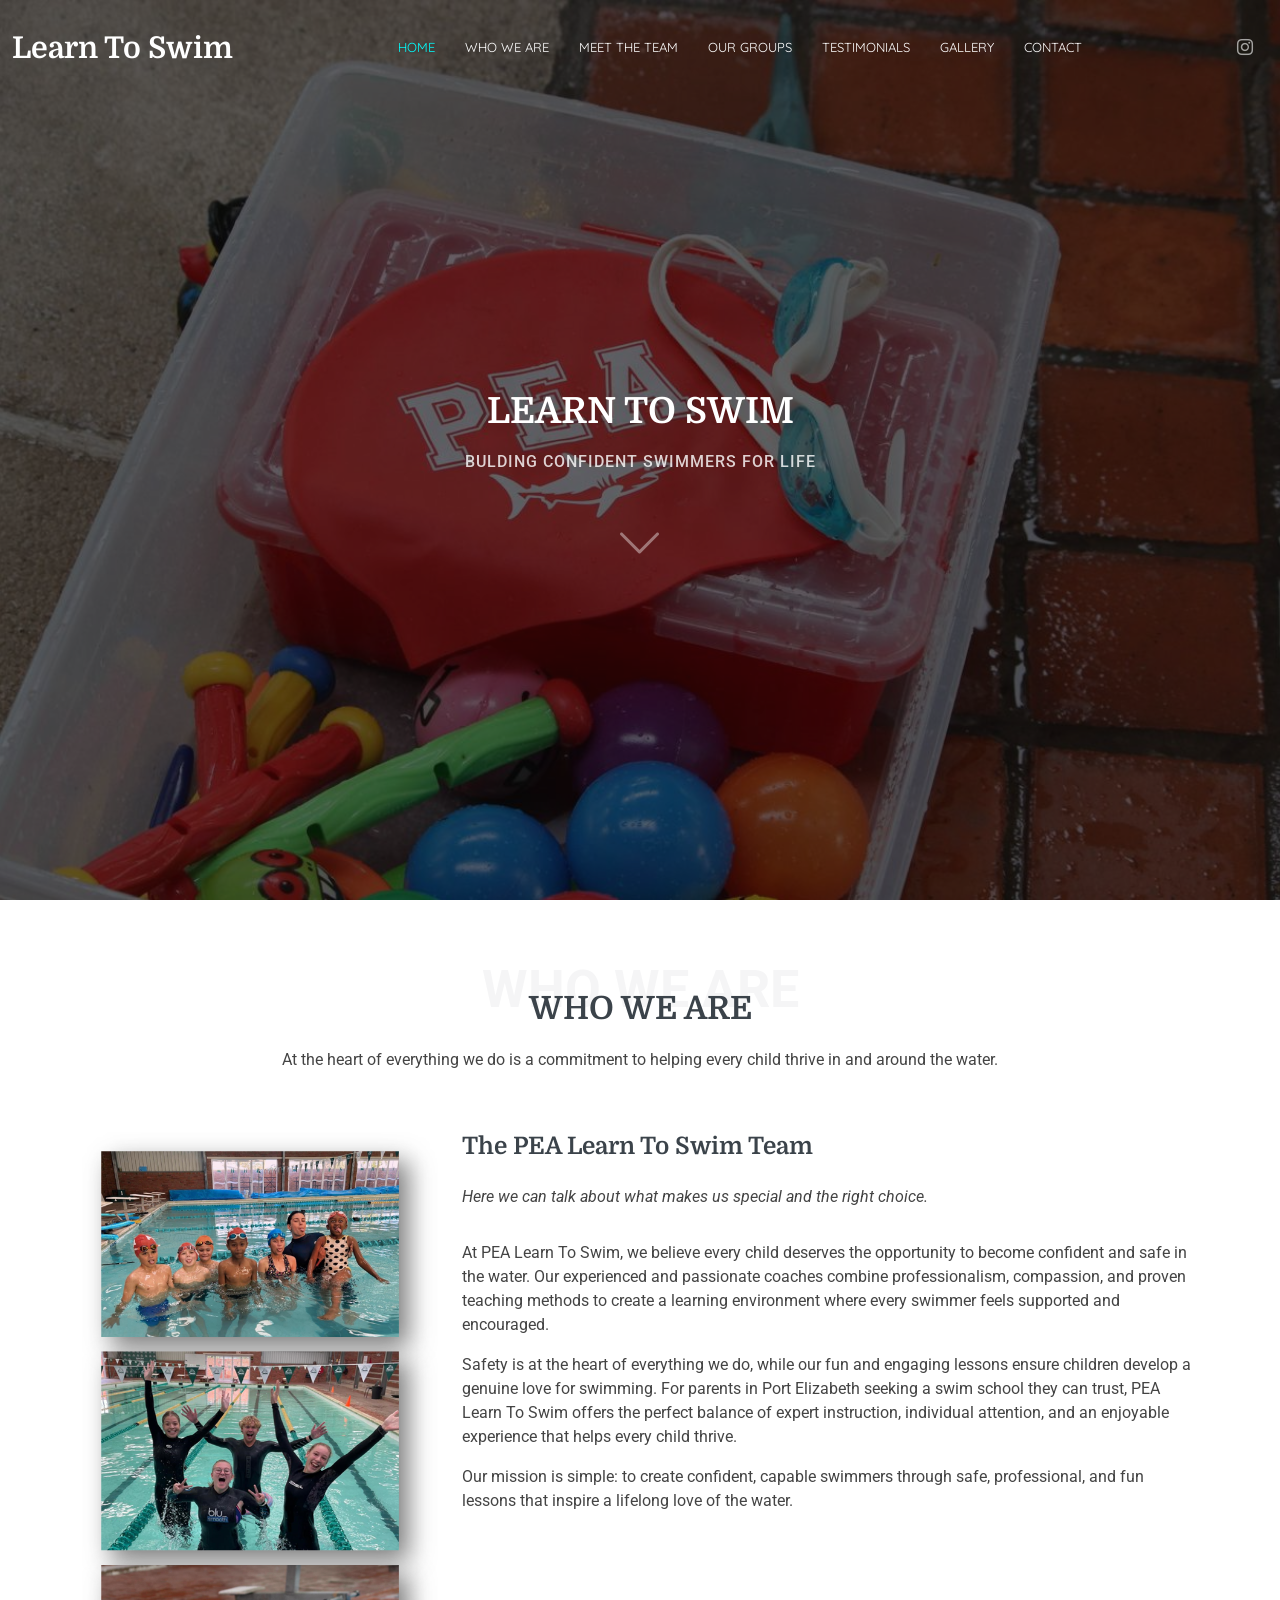
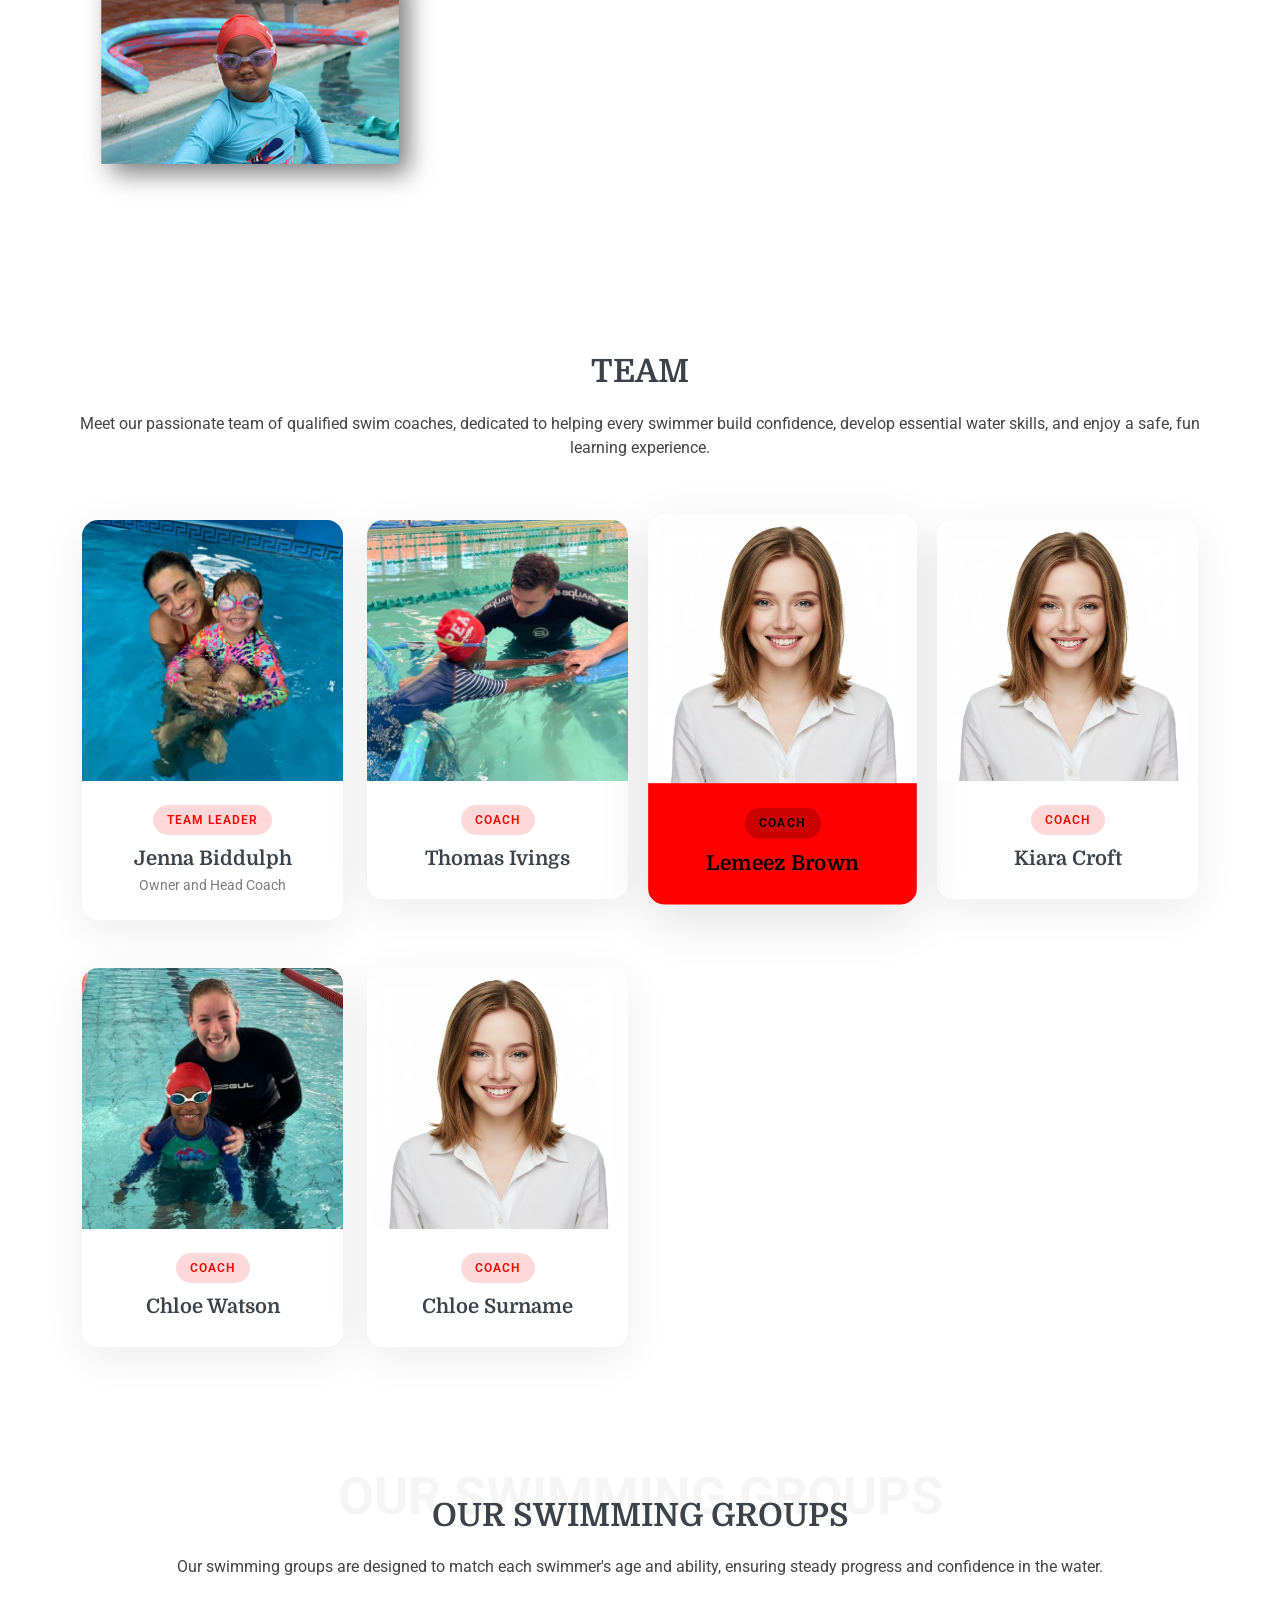
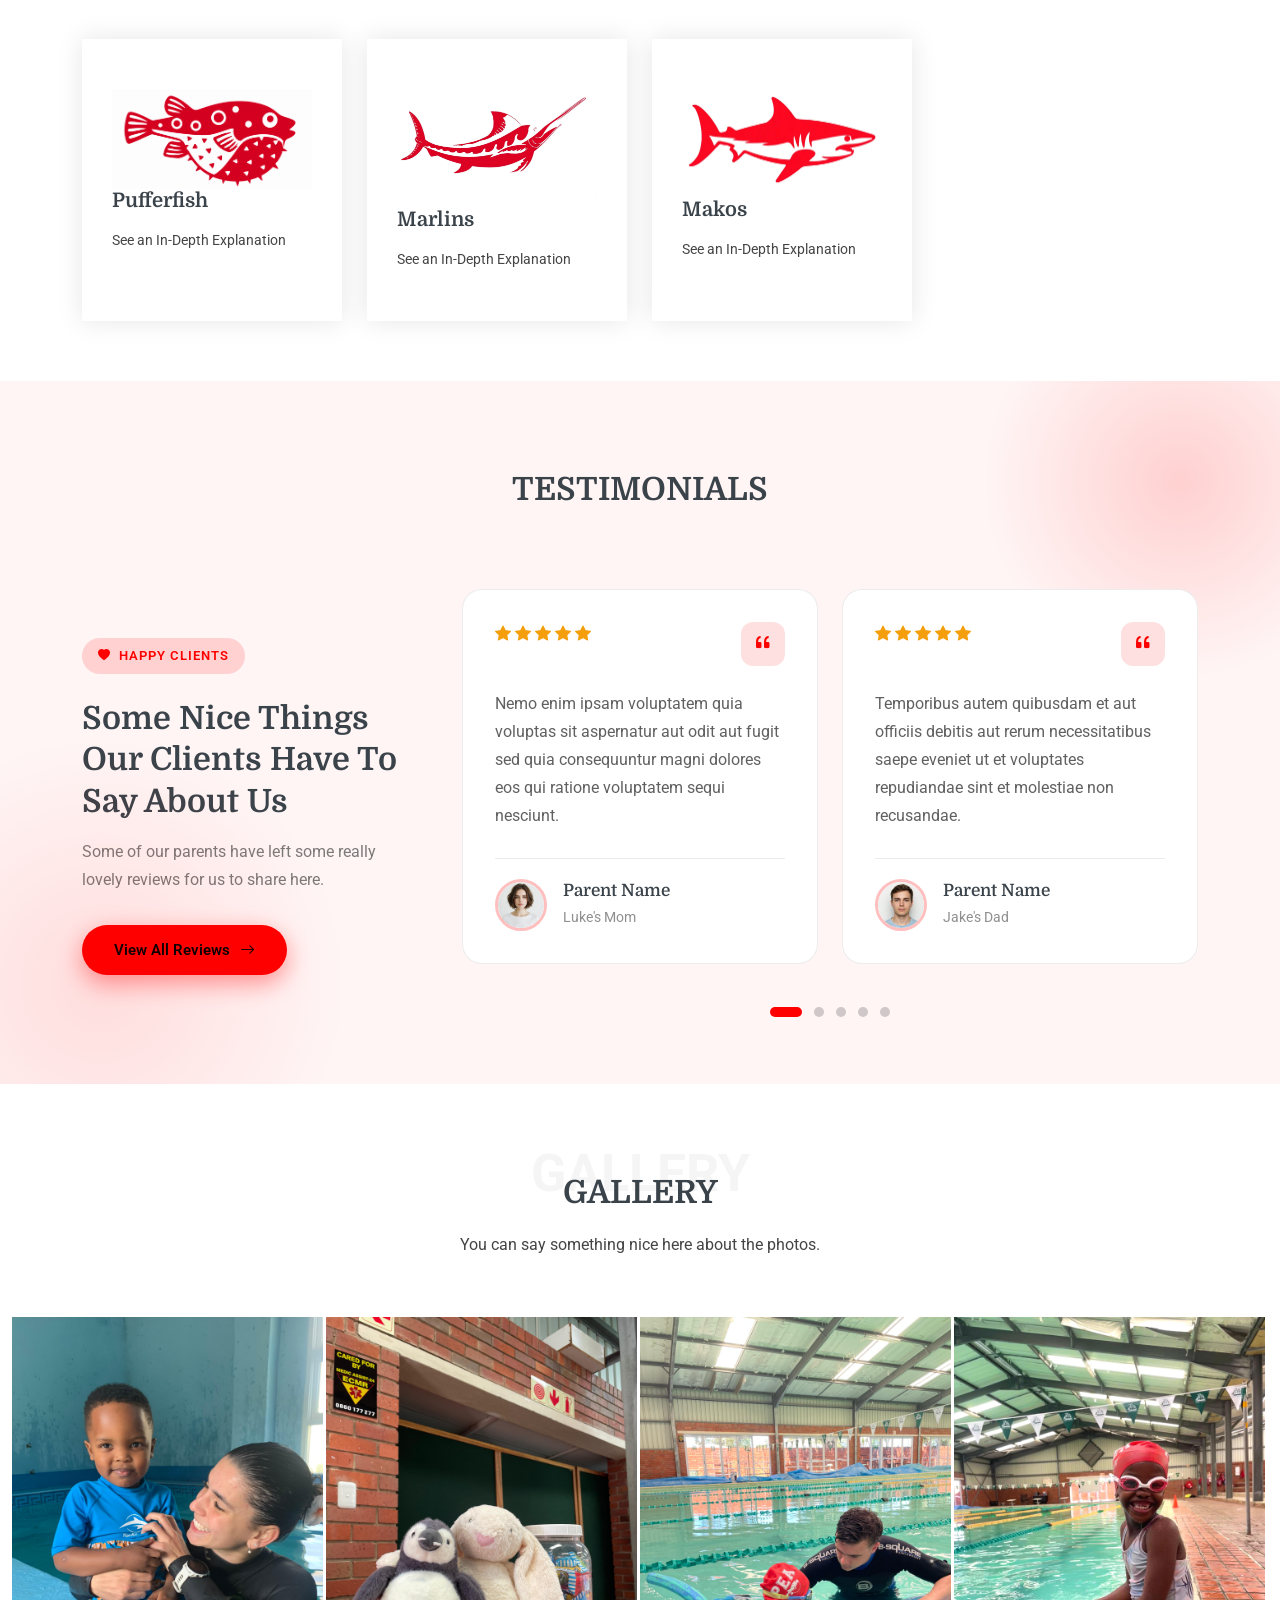
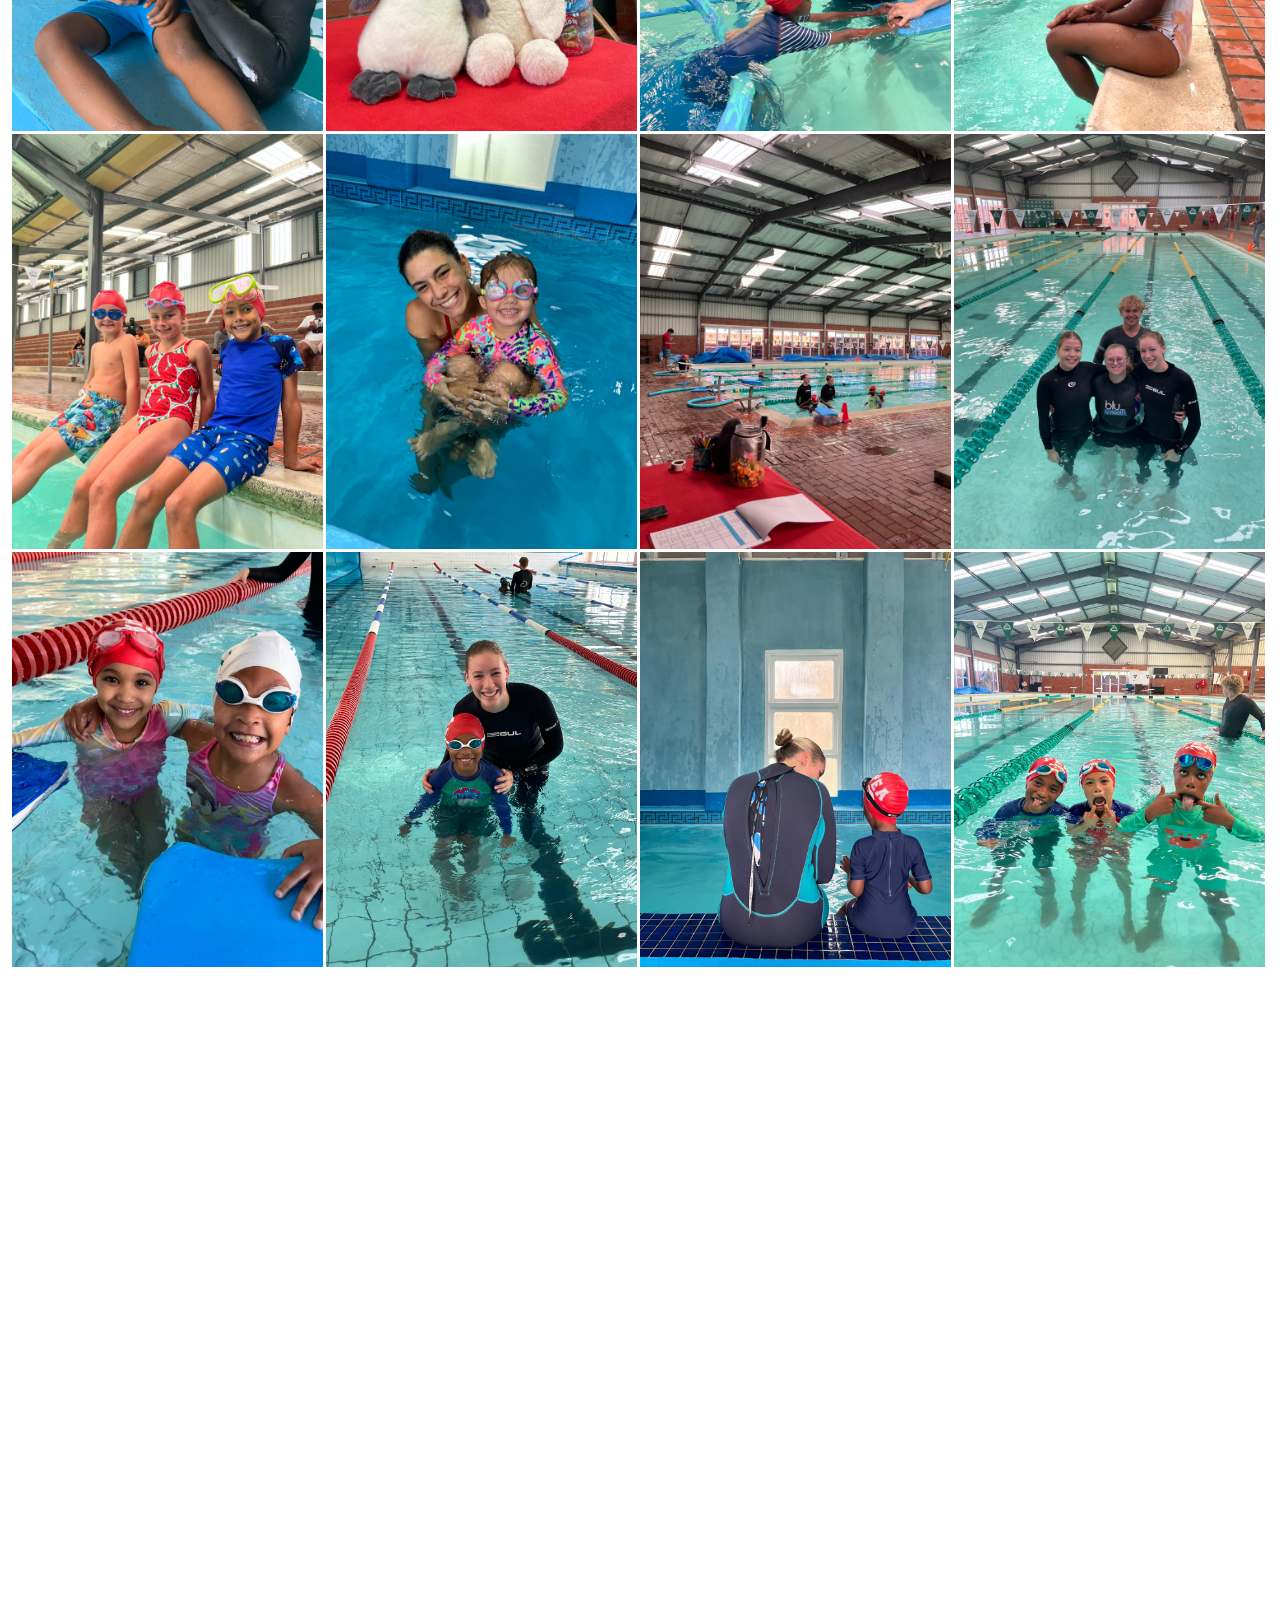
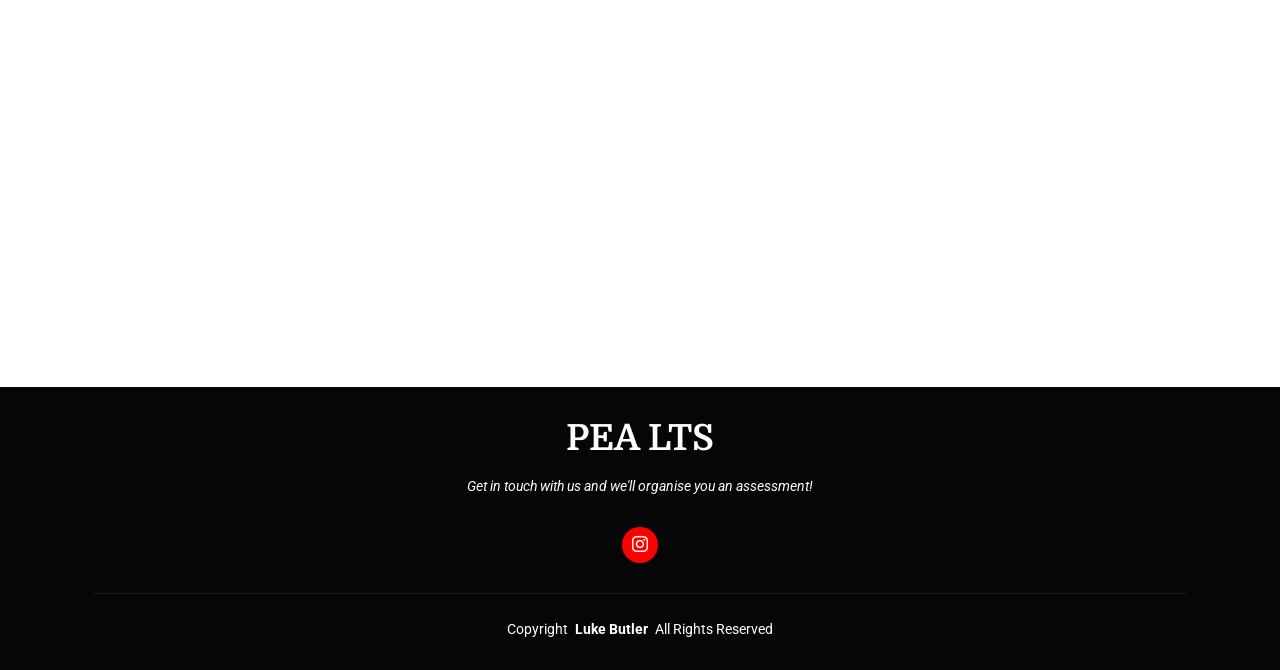
==== commit 0321e8d0: "first commit" ====
--- a/index.html
+++ b/index.html
@@ -107,7 +107,7 @@
       <section id="about" class="about section">
         <!-- Section Title -->
         <div class="container section-title" data-aos="fade-up">
-          <span class="description-title">About me</span>
+          <span class="description-title">Who We Are</span>
           <h2>Who We Are</h2>
           <p>
             At the heart of everything we do is a commitment to helping every
@@ -177,7 +177,7 @@
               <div class="team-card">
                 <div class="member-img">
                   <img
-                    src="assets/img/person/person-f-2.webp"
+                    src="assets/img/person/c2.jpg"
                     class="img-fluid"
                     alt="Team Member"
                   />
@@ -205,7 +205,7 @@
               <div class="team-card">
                 <div class="member-img">
                   <img
-                    src="assets/img/person/person-m-5.webp"
+                    src="assets/img/person/c1.jpg"
                     class="img-fluid"
                     alt="Team Member"
                   />
@@ -271,7 +271,7 @@
                 </div>
                 <div class="member-info">
                   <span class="member-badge">Coach</span>
-                  <h4>Kiara Surname</h4>
+                  <h4>Kiara Croft</h4>
                 </div>
               </div>
             </div>
@@ -285,7 +285,7 @@
               <div class="team-card">
                 <div class="member-img">
                   <img
-                    src="assets/img/person/person-f-7.webp"
+                    src="assets/img/person/c3.jpg"
                     class="img-fluid"
                     alt="Team Member"
                   />
@@ -354,7 +354,7 @@
               data-aos-delay="100"
             >
               <div class="service-item position-relative">
-                <img src="assets/img/group1.png" width="200" />
+                <img src="assets/img/gr1.png" width="200" />
                 <h4>
                   <a href="portfolio-details.html" class="stretched-link"
                     >Pufferfish</a
@@ -371,7 +371,7 @@
               data-aos-delay="200"
             >
               <div class="service-item position-relative">
-                <img src="assets/img/group2.png" width="200" />
+                <img src="assets/img/gr2.jpeg" width="200" />
                 <h4>
                   <a href="portfolio-details2.html" class="stretched-link"
                     >Marlins</a
@@ -388,7 +388,7 @@
               data-aos-delay="300"
             >
               <div class="service-item position-relative">
-                <img src="assets/img/group3.png" width="200" />
+                <img src="assets/img/gr3.jpeg" width="200" />
                 <h4>
                   <a href="portfolio-details3.html" class="stretched-link"
                     >Makos</a
@@ -796,6 +796,74 @@
               </div>
             </div>
             <!-- End Gallery Item -->
+
+            <div class="col-lg-3 col-md-4">
+              <div class="gallery-item">
+                <a
+                  href="assets/img/gallery/g11.jpeg"
+                  class="glightbox"
+                  data-gallery="images-gallery"
+                >
+                  <img
+                    src="assets/img/gallery/g11.jpeg"
+                    alt=""
+                    class="img-fluid"
+                  />
+                </a>
+              </div>
+            </div>
+            <!-- End Gallery Item -->
+
+            <div class="col-lg-3 col-md-4">
+              <div class="gallery-item">
+                <a
+                  href="assets/img/gallery/g12.jpeg"
+                  class="glightbox"
+                  data-gallery="images-gallery"
+                >
+                  <img
+                    src="assets/img/gallery/g12.jpeg"
+                    alt=""
+                    class="img-fluid"
+                  />
+                </a>
+              </div>
+            </div>
+            <!-- End Gallery Item -->
+
+            <div class="col-lg-3 col-md-4">
+              <div class="gallery-item">
+                <a
+                  href="assets/img/gallery/g13.jpeg"
+                  class="glightbox"
+                  data-gallery="images-gallery"
+                >
+                  <img
+                    src="assets/img/gallery/g13.jpeg"
+                    alt=""
+                    class="img-fluid"
+                  />
+                </a>
+              </div>
+            </div>
+            <!-- End Gallery Item -->
+
+            <div class="col-lg-3 col-md-4">
+              <div class="gallery-item">
+                <a
+                  href="assets/img/gallery/g16.jpeg"
+                  class="glightbox"
+                  data-gallery="images-gallery"
+                >
+                  <img
+                    src="assets/img/gallery/g16.jpeg"
+                    alt=""
+                    class="img-fluid"
+                  />
+                </a>
+              </div>
+            </div>
+            <!-- End Gallery Item -->
           </div>
         </div>
       </section>
